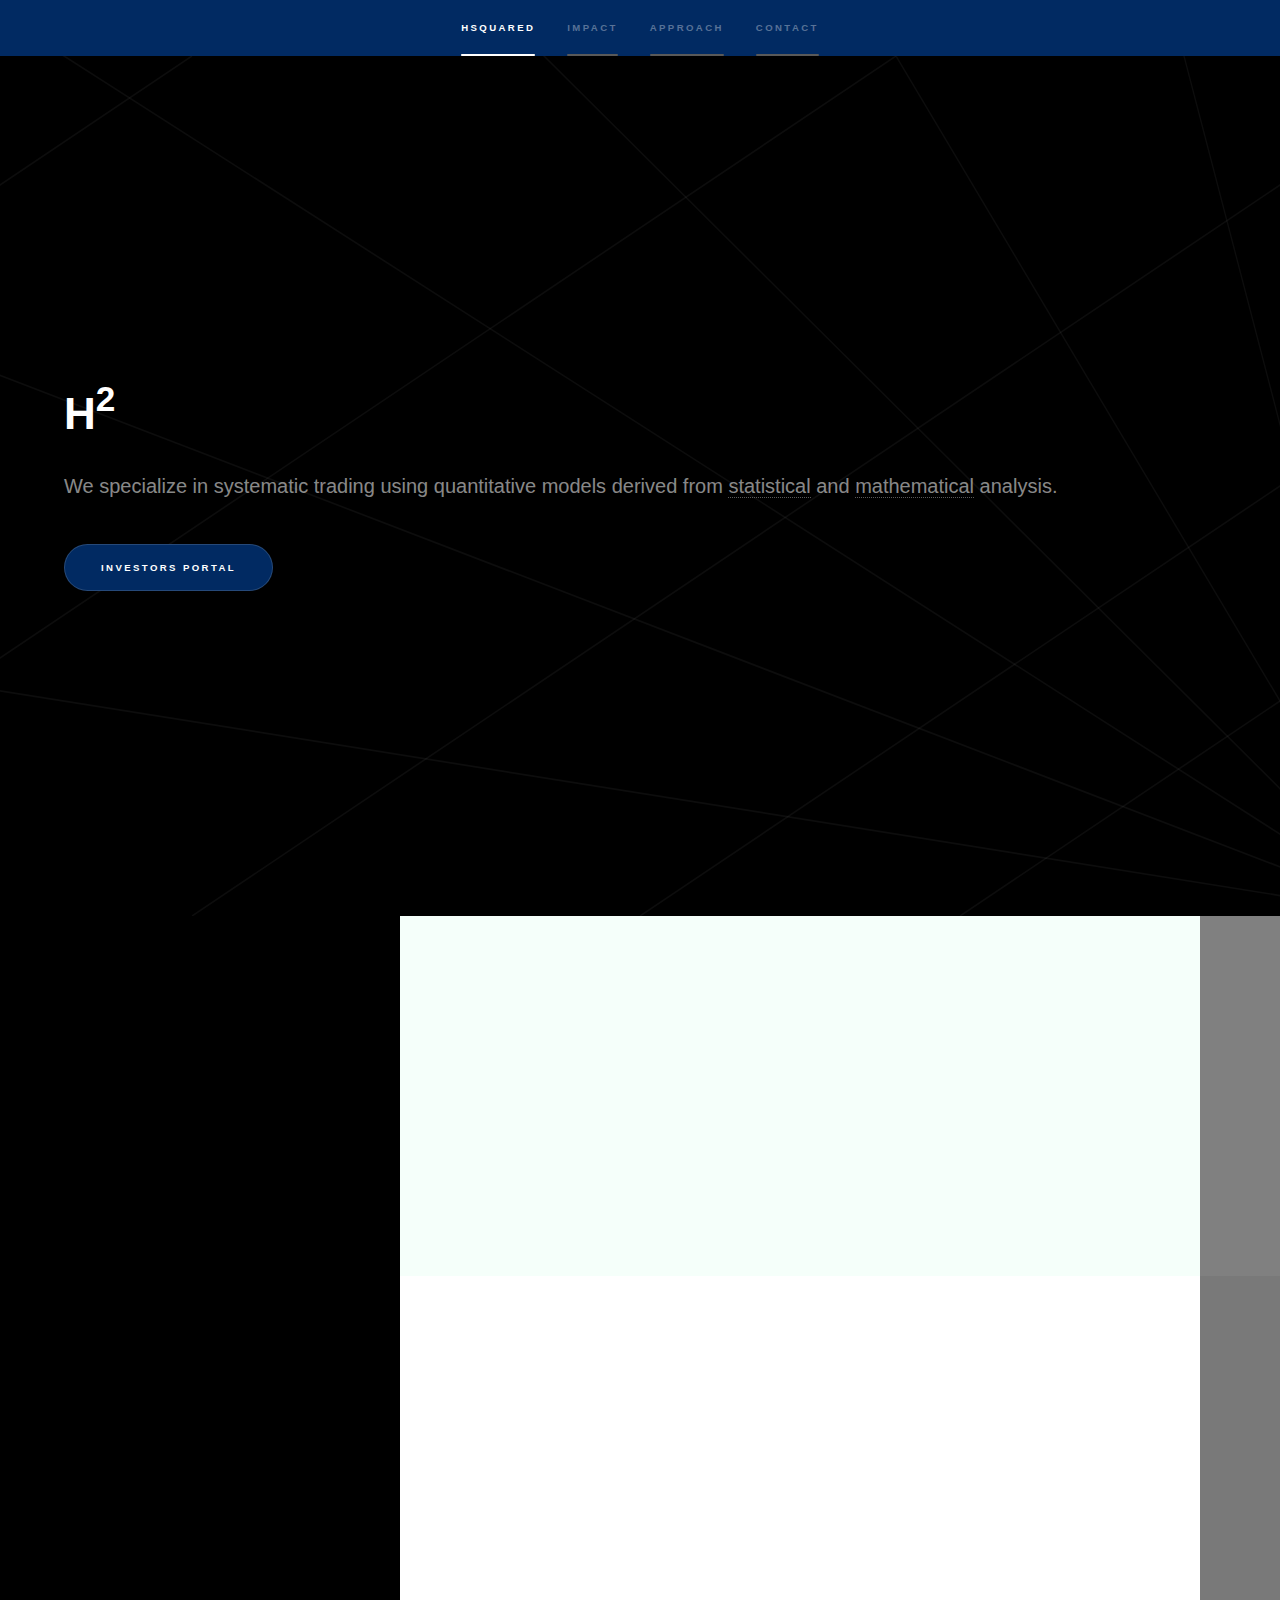
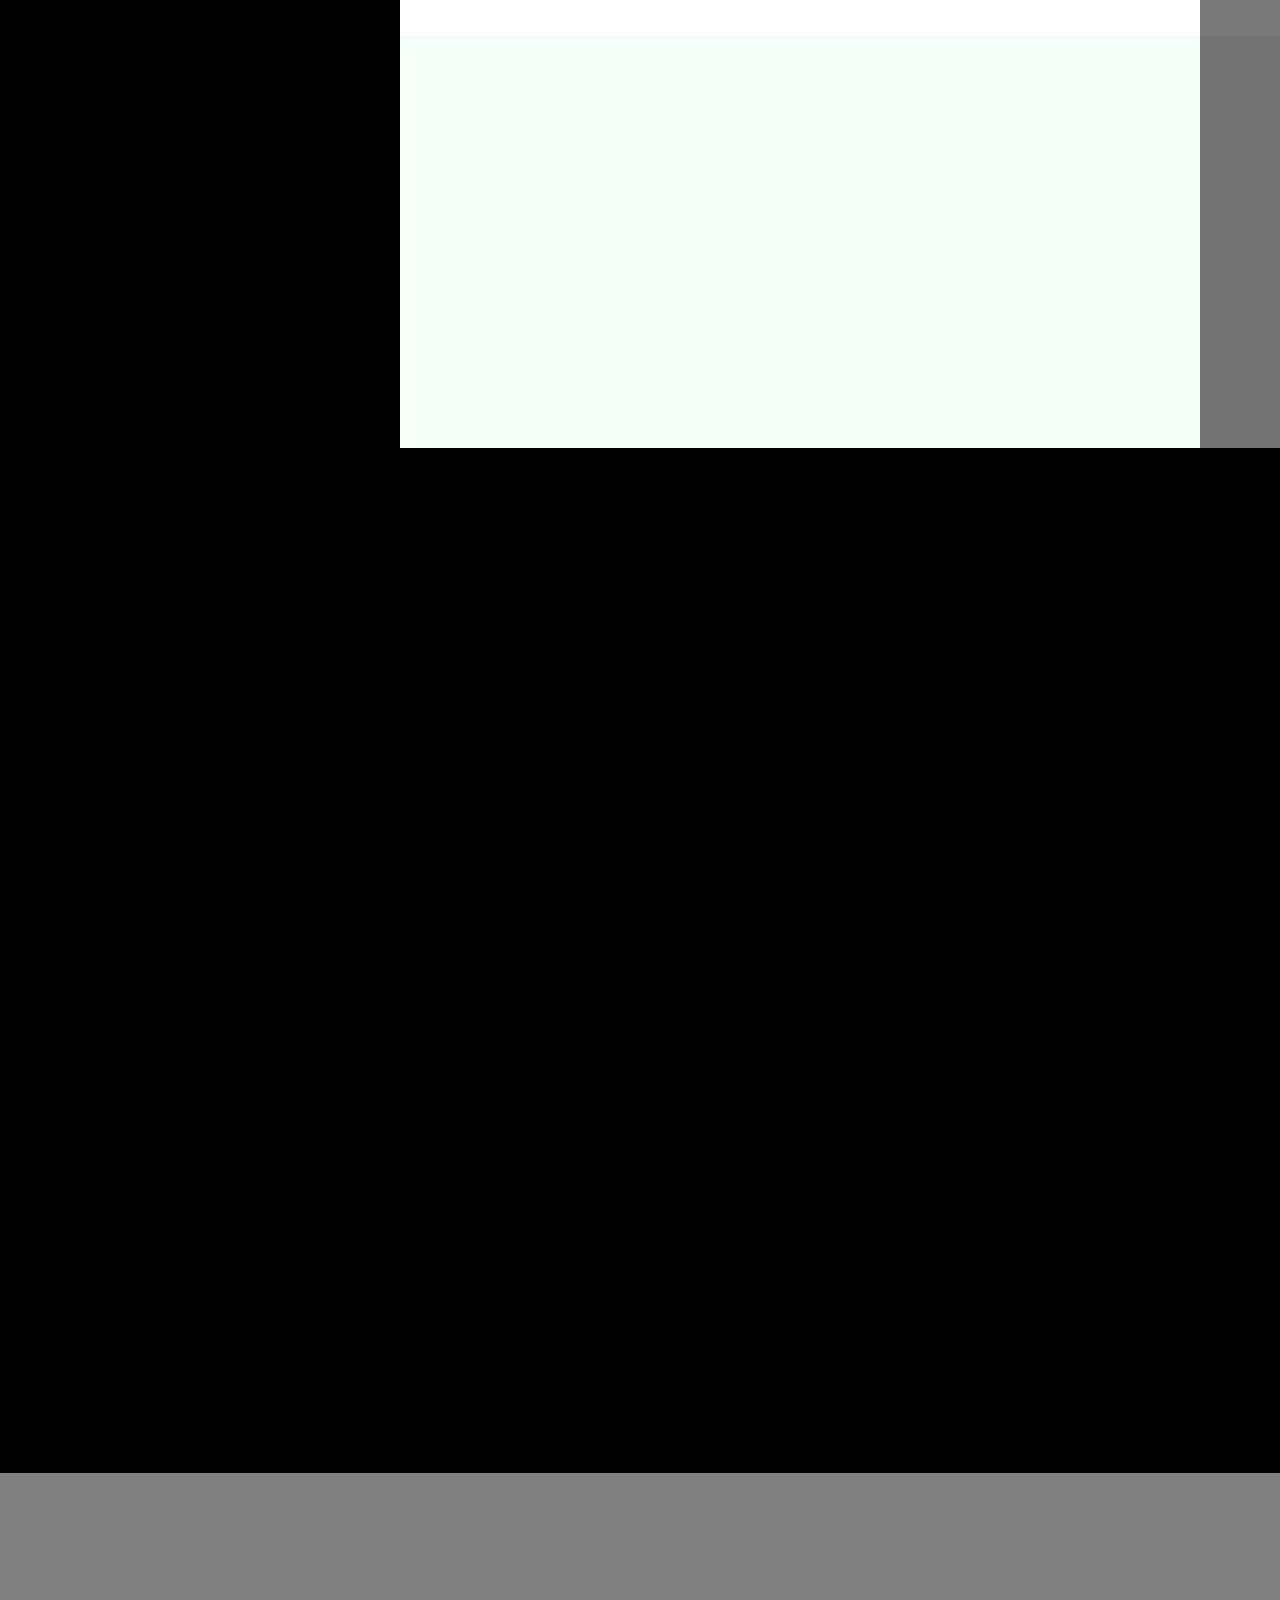
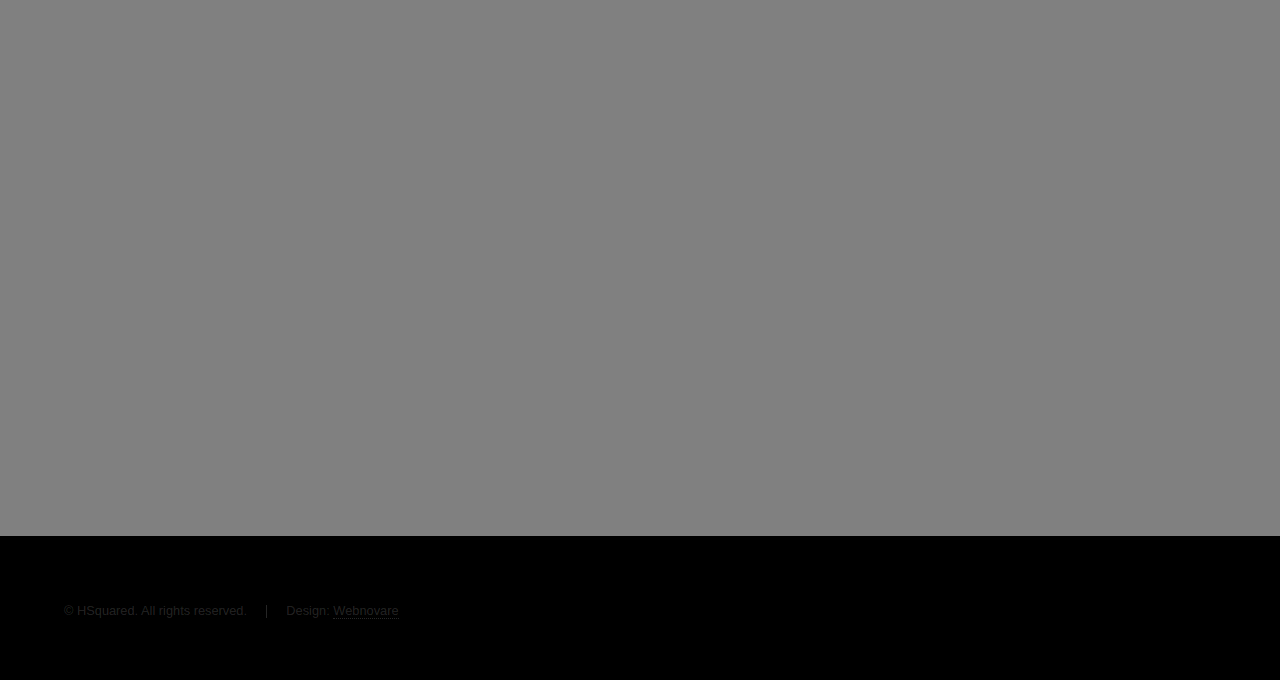
==== index.html @ 619c8d43 "updates to site" ====
<!DOCTYPE HTML>
<!--
	Hyperspace by HTML5 UP
	html5up.net | @ajlkn
	Free for personal and commercial use under the CCA 3.0 license (html5up.net/license)
-->
<html>
	<head>
		<title>HSquared</title>
        <link rel="shortcut icon" href="images/hsquared.ico" />
		<meta charset="utf-8" />
		<meta name="viewport" content="width=device-width, initial-scale=1, user-scalable=no" />
		<link rel="stylesheet" href="assets/css/main.css" />
		<noscript><link rel="stylesheet" href="assets/css/noscript.css" /></noscript>
	</head>
	<body class="is-preload">

		<!-- Sidebar -->
			<section id="sidebar">
				<div class="inner">
					<nav>
						<ul>
							<li><a href="#intro">HSquared</a></li>
							<li><a href="#one">Impact</a></li>
							<li><a href="#two">Approach</a></li>
							<li><a href="#three">Contact</a></li>
						</ul>
					</nav>
				</div>
			</section>

		<!-- Wrapper -->
			<div id="wrapper">

				<!-- Intro -->
					<section id="intro" class="wrapper stylex fullscreen fade-up">
						<div class="inner">
							<h1>H<sup>2</sup></h1>
							<p>We specialize in systematic trading using quantitative models derived from <a href="http://html5up.net">statistical</a> and <a href="http://html5up.net">mathematical</a> analysis.</p>
							<ul class="actions">
								<li><a href="login.html" class="button scrolly">Investors Portal</a></li>
							</ul>
						</div>
					</section>

				<!-- One -->
					<section id="one" class="wrapper style2 spotlights">
						<section>
							<a href="#" class="image"><img src="images/ai.jpg" alt="" data-position="center center" /></a>
							<div class="content" style='background: mintcream'>
								<div class="inner">
									<h2 style='color: #5e6167'>Investors</h2>
									<p style='color: gray'>Our clients are real people and include some of the world’s largest public and corporate pension plans, sovereign wealth funds, insurance companies, research institutions, educational endowments, healthcare systems and foundations.</p>
									<ul class="actions" style='color: gray'>
										<li style='color: gray'><a href="impact.html" class="button" style='border-color: gray'>Learn more</a></li>
									</ul>
								</div>
							</div>
						</section>
						<section>
							<a href="#" class="image"><img src="images/ai3.jpg" alt="" data-position="top center" /></a>
							<div class="content" style='background: white'>
								<div class="inner">
									<h2 style='color: black'>Insights</h2>
									<p style='color: black'>We love to solve hard problems, and sharing ideas is integral to how we do it. Whether an idea directly applies to our work or is simply interesting, we voraciously consume cutting-edge research—and contribute thinking of our own.</p>
									<ul class="actions">
										<li><a href="insights.html" class="button" style='background-color: black'>Learn more</a></li>
									</ul>
								</div>
							</div>
						</section>
						<section>
							<a href="#" class="image"><img src="images/ai2.jpg" alt="" style='filter: brightness(1%);' data-position="25% 25%" /></a>
							<div class="content" style='background: mintcream'>
								<div class="inner">
									<h2 style='color: #5e6167'>Relations</h2>
                                    <p style='color: gray'>Colleges. Hospitals. Insurance companies. Science organizations. Research institutions. Pension funds. Philanthropies. And more. The majority of our clients are institutions. Our team understands their needs and creates flexible, customized solutions to meet them. We’re the bridge between the work that Two Sigma does and the investors for whom we do it. Investors trust us with their assets. It’s our job to help them reach their long-term goals.</p>
									
									<p style='color: gray'>Prospective or current investors should contact the Investor Relations manager by email at adam@hsquared.xyz.</p>
									
                                    
									
								</div>
							</div>
						</section>
					</section>

				<!-- Two -->
					<section id="two" class="wrapper style3 fade-up">
						<div class="inner">
							<h2>Approach</h2>
							<p>More than 1,500 people who believe the scientific method is the best way to approach investing. Ideas backed up with information. And improved by iteration. That’s Hsquared.</p>
							<div class="features">
								<section>
									<span class="icon solid major fa-code"></span>
									<h3>42+</h3>
									<p>Petabytes of data, and growing: To test and develop investment models, it helps to have a lot of data. We have a lot of data.</p>
								</section>
								<section>
									<span class="icon solid major fa-lock"></span>
									<h3>10,000+</h3>
									<p>Data sources, both public and propietery: We look beyong the obvious. So we can find connections that lead to the next great investment idea.</p>
								</section>
								<section>
									<span class="icon solid major fa-cog"></span>
									<h3>335,000+</h3>
									<p>CPU's with 2,000+ terabytes of memory: This is what a tech-manager looks like.</p>
								</section>
								<section>
									<span class="icon solid major fa-desktop"></span>
									<h3>2/3</h3>
									<p>Research and development: Most finance companies keep technology in the back office. Not us. Research and development make us who we are. </p>
								</section>
								<section>
									<span class="icon solid major fa-link"></span>
									<h3>60%</h3>
									<p>Non-financial backgrounds: Most of us don't have traditional finance backgrounds. This helps us see what others in the industry don't see.</p>
								</section>
								<section>
									<span class="icon major fa-gem"></span>
									<h3>$17b+</h3>
									<p>Assets under management: We have a range of investors from all around the world.</p>
								</section>
							</div>
							<ul class="actions">
								<li><a href="approach.html" class="button">Learn more</a></li>
							</ul>
						</div>
					</section>

				<!-- Three -->
					<section id="three" class="wrapper style1 fade-up">
						<div class="inner" style='background-color: black'>
							<h2 style="color:#5e6167">Request a demo</h2>
							<p style='color: gray'>Hsquared quickly and accurately delivers business and financial information, news and insight around the world. Help us to connect you with the right person by telling us about yourself, and what solution do you want to learn more about?</p>
							<div class="split style1"  style='color: gray'>
								<section>
									<form method="post" action="#">
										<div class="fields" style='color: gray'>
											<div class="field half" >
												<label for="name" style='color: #5e6167'>Name</label>
												<input style='background: gray' type="text" name="name" id="name" />
											</div>
											<div class="field half">
												<label for="email" style='color: #5e6167'>Email</label>
												<input style='background: gray'type="text" name="email" id="email" />
											</div>
											<div class="field">
												<label for="message" style='color: #5e6167'>Message</label>
												<textarea style='background: gray' name="message" id="message" rows="5"></textarea>
											</div>
										</div>
										<ul class="actions">
											<li style='color: gray'><a href="" class="button submit">Send Message</a></li>
										</ul>
									</form>
								</section>
								<section>
									<ul class="contact" style='color: gray'>
										<li style='color: gray'>
											<h3 style='color: #5e6167'>Address</h3>
											<span style='color: gray'>Al Khatem Tower - ADGM Square Island<br />
												Floor 14<br />
											Abu Dhabi<br />
											UAE</span>
										</li>
										<!--<li style='color: gray'>
											<h3 style='color: #5e6167'>Email</h3>
											<a href="#" style='color: gray'>adam@hsquared.xyz</a>
										</li>
										<li>
											<h3 style='color: #5e6167'>Phone</h3>
											<span style='color: gray'>(312) 666-6969</span>
										</li>-->
										<li>
											<h3 style='color: #5e6167'>Social</h3>
											<ul class="icons" style='color: gray'>
												<li><a href="https://twitter.com/hsquaredcorp" class="icon brands fa-twitter"><span class="label">Twitter</span></a></li>
												<li><a href="https://www.facebook.com/hsquaredcorp" class="icon brands fa-facebook-f"><span class="label">Facebook</span></a></li>
												<li><a href="https://github.com/adamhanafi" class="icon brands fa-github"><span class="label">GitHub</span></a></li>
												<li><a href="https://www.instagram.com/hsquared.labs/" class="icon brands fa-instagram"><span class="label">Instagram</span></a></li>
												<li><a href="https://www.linkedin.com/company/hsquaredcorp" class="icon brands fa-linkedin-in"><span class="label">LinkedIn</span></a></li>
											</ul>
										</li>
									</ul>
								</section>
							</div>
						</div>
					</section>

			</div>

		<!-- Footer -->
			<footer id="footer" class="wrapper style1-alt">
				<div class="inner">
					<ul class="menu">
						<li>&copy; HSquared. All rights reserved.</li><li>Design: <a href="http://webnovare.com">Webnovare</a></li>
					</ul>
				</div>
			</footer>

		<!-- Scripts -->
			<script src="assets/js/jquery.min.js"></script>
			<script src="assets/js/jquery.scrollex.min.js"></script>
			<script src="assets/js/jquery.scrolly.min.js"></script>
			<script src="assets/js/browser.min.js"></script>
			<script src="assets/js/breakpoints.min.js"></script>
			<script src="assets/js/util.js"></script>
			<script src="assets/js/main.js"></script>

	</body>
</html>
---- assets/css/main.css ----
@import url(fontawesome-all.min.css);

/*
	Hyperspace by HTML5 UP
	html5up.net | @ajlkn
	Free for personal and commercial use under the CCA 3.0 license (html5up.net/license)
*/

html, body, div, span, applet, object,
iframe, h1, h2, h3, h4, h5, h6, p, blockquote,
pre, a, abbr, acronym, address, big, cite,
code, del, dfn, em, img, ins, kbd, q, s, samp,
small, strike, strong, sub, sup, tt, var, b,
u, i, center, dl, dt, dd, ol, ul, li, fieldset,
form, label, legend, table, caption, tbody,
tfoot, thead, tr, th, td, article, aside,
canvas, details, embed, figure, figcaption,
footer, header, hgroup, menu, nav, output, ruby,
section, summary, time, mark, audio, video {
	margin: 0;
	padding: 0;
	border: 0;
	font-size: 100%;
	font: inherit;
	vertical-align: baseline;}

article, aside, details, figcaption, figure,
footer, header, hgroup, menu, nav, section {
	display: block;}

body {
	line-height: 1;
}

ol, ul {
	list-style: none;
}

blockquote, q {
	quotes: none;
}

	blockquote:before, blockquote:after, q:before, q:after {
		content: '';
		content: none;
	}

table {
	border-collapse: collapse;
	border-spacing: 0;
}

body {
	-webkit-text-size-adjust: none;
}

mark {
	background-color: transparent;
	color: inherit;
}

input::-moz-focus-inner {
	border: 0;
	padding: 0;
}

input, select, textarea {
	-moz-appearance: none;
	-webkit-appearance: none;
	-ms-appearance: none;
	appearance: none;
}

/* Basic */

	@-ms-viewport {
		width: device-width;
	}

	body {
		-ms-overflow-style: scrollbar;
	}

	@media screen and (max-width: 480px) {

		html, body {
			min-width: 320px;
		}

	}

	html {
		box-sizing: border-box;
	}

	*, *:before, *:after {
		box-sizing: inherit;
	}

	body {
		background: gray;
	}

		body.is-preload *, body.is-preload *:before, body.is-preload *:after {
			-moz-animation: none !important;
			-webkit-animation: none !important;
			-ms-animation: none !important;
			animation: none !important;
			-moz-transition: none !important;
			-webkit-transition: none !important;
			-ms-transition: none !important;
			transition: none !important;
		}

/* Type */

	body, input, select, textarea {
		color: rgba(255, 255, 255, 0.55);
		font-family: Arial, Helvetica, sans-serif;
		font-size: 16.5pt;
		font-weight: normal;
		line-height: 1.75;
	}

		@media screen and (max-width: 1680px) {

			body, input, select, textarea {
				font-size: 13pt;
			}

		}

		@media screen and (max-width: 1280px) {

			body, input, select, textarea {
				font-size: 12pt;
			}

		}

		@media screen and (max-width: 360px) {

			body, input, select, textarea {
				font-size: 11pt;
			}

		}

	a {
		-moz-transition: color 0.2s ease, border-bottom-color 0.2s ease;
		-webkit-transition: color 0.2s ease, border-bottom-color 0.2s ease;
		-ms-transition: color 0.2s ease, border-bottom-color 0.2s ease;
		transition: color 0.2s ease, border-bottom-color 0.2s ease;
		border-bottom: dotted 1px rgba(255, 255, 255, 0.35);
		color: inherit;
		text-decoration: none;
	}

		a:hover {
			border-bottom-color: transparent;
			color: #ffffff;
		}

	strong, b {
		color: #ffffff;
		font-weight: bold;
	}

	em, i {
		font-style: italic;
	}

	p {
		margin: 0 0 2em 0;
	}

	h1, h2, h3, h4, h5, h6 {
		color: #ffffff;
		font-weight: bold;
		line-height: 1.5;
		margin: 0 0 0.5em 0;
	}

		h1 a, h2 a, h3 a, h4 a, h5 a, h6 a {
			color: inherit;
			text-decoration: none;
		}

	h1 {
		font-size: 2.75em;
	}

		h1.major {
			margin: 0 0 1.3em 0;
			position: relative;
			padding-bottom: 0.35em;
		}

			h1.major:after {
				background-image: -moz-linear-gradient(to right, #5e42a6, #b74e91);
				background-image: -webkit-linear-gradient(to right, #5e42a6, #b74e91);
				background-image: -ms-linear-gradient(to right, #5e42a6, #b74e91);
				background-image: linear-gradient(to right, #012a62, orange);
				-moz-transition: max-width 0.2s ease;
				-webkit-transition: max-width 0.2s ease;
				-ms-transition: max-width 0.2s ease;
				transition: max-width 0.2s ease;
				border-radius: 0.2em;
				bottom: 0;
				content: '';
				height: 0.05em;
				position: absolute;
				right: 0;
				width: 100%;
			}

	h2 {
		font-size: 1.75em;
	}

	h3 {
		font-size: 1.1em;
	}

	h4 {
		font-size: 1em;
	}

	h5 {
		font-size: 0.8em;
	}

	h6 {
		font-size: 0.6em;
	}

	@media screen and (max-width: 736px) {

		h1 {
			font-size: 2em;
		}

		h2 {
			font-size: 1.25em;
		}

		h3 {
			font-size: 1em;
		}

		h4 {
			font-size: 0.8em;
		}

		h5 {
			font-size: 0.6em;
		}

		h6 {
			font-size: 0.6em;
		}

	}

	sub {
		font-size: 0.8em;
		position: relative;
		top: 0.5em;
	}

	sup {
		font-size: 0.8em;
		position: relative;
		top: -0.5em;
	}

	blockquote {
		border-left: solid 4px rgba(255, 255, 255, 0.15);
		font-style: italic;
		margin: 0 0 2em 0;
		padding: 0.5em 0 0.5em 2em;
	}

	code {
		background: rgba(255, 255, 255, 0.05);
		border-radius: 0.25em;
		border: solid 1px rgba(255, 255, 255, 0.15);
		font-family: "Courier New", monospace;
		font-size: 0.9em;
		margin: 0 0.25em;
		padding: 0.25em 0.65em;
	}

	pre {
		-webkit-overflow-scrolling: touch;
		font-family: "Courier New", monospace;
		font-size: 0.9em;
		margin: 0 0 2em 0;
	}

		pre code {
			display: block;
			line-height: 1.75em;
			padding: 1em 1.5em;
			overflow-x: auto;
		}

	hr {
		border: 0;
		border-bottom: solid 1px rgba(255, 255, 255, 0.15);
		margin: 2em 0;
	}

		hr.major {
			margin: 3em 0;
		}

	.align-left {
		text-align: left;
	}

	.align-center {
		text-align: center;
	}

	.align-right {
		text-align: right;
	}

/* Row */

	.row {
		display: flex;
		flex-wrap: wrap;
		box-sizing: border-box;
		align-items: stretch;
	}

		.row > * {
			box-sizing: border-box;
		}

		.row.gtr-uniform > * > :last-child {
			margin-bottom: 0;
		}

		.row.aln-left {
			justify-content: flex-start;
		}

		.row.aln-center {
			justify-content: center;
		}

		.row.aln-right {
			justify-content: flex-end;
		}

		.row.aln-top {
			align-items: flex-start;
		}

		.row.aln-middle {
			align-items: center;
		}

		.row.aln-bottom {
			align-items: flex-end;
		}

		.row > .imp {
			order: -1;
		}

		.row > .col-1 {
			width: 8.33333%;
		}

		.row > .off-1 {
			margin-left: 8.33333%;
		}

		.row > .col-2 {
			width: 16.66667%;
		}

		.row > .off-2 {
			margin-left: 16.66667%;
		}

		.row > .col-3 {
			width: 25%;
		}

		.row > .off-3 {
			margin-left: 25%;
		}

		.row > .col-4 {
			width: 33.33333%;
		}

		.row > .off-4 {
			margin-left: 33.33333%;
		}

		.row > .col-5 {
			width: 41.66667%;
		}

		.row > .off-5 {
			margin-left: 41.66667%;
		}

		.row > .col-6 {
			width: 50%;
		}

		.row > .off-6 {
			margin-left: 50%;
		}

		.row > .col-7 {
			width: 58.33333%;
		}

		.row > .off-7 {
			margin-left: 58.33333%;
		}

		.row > .col-8 {
			width: 66.66667%;
		}

		.row > .off-8 {
			margin-left: 66.66667%;
		}

		.row > .col-9 {
			width: 75%;
		}

		.row > .off-9 {
			margin-left: 75%;
		}

		.row > .col-10 {
			width: 83.33333%;
		}

		.row > .off-10 {
			margin-left: 83.33333%;
		}

		.row > .col-11 {
			width: 91.66667%;
		}

		.row > .off-11 {
			margin-left: 91.66667%;
		}

		.row > .col-12 {
			width: 100%;
		}

		.row > .off-12 {
			margin-left: 100%;
		}

		.row.gtr-0 {
			margin-top: 0;
			margin-left: 0em;
		}

			.row.gtr-0 > * {
				padding: 0 0 0 0em;
			}

			.row.gtr-0.gtr-uniform {
				margin-top: 0em;
			}

				.row.gtr-0.gtr-uniform > * {
					padding-top: 0em;
				}

		.row.gtr-25 {
			margin-top: 0;
			margin-left: -0.375em;
		}

			.row.gtr-25 > * {
				padding: 0 0 0 0.375em;
			}

			.row.gtr-25.gtr-uniform {
				margin-top: -0.375em;
			}

				.row.gtr-25.gtr-uniform > * {
					padding-top: 0.375em;
				}

		.row.gtr-50 {
			margin-top: 0;
			margin-left: -0.75em;
		}

			.row.gtr-50 > * {
				padding: 0 0 0 0.75em;
			}

			.row.gtr-50.gtr-uniform {
				margin-top: -0.75em;
			}

				.row.gtr-50.gtr-uniform > * {
					padding-top: 0.75em;
				}

		.row {
			margin-top: 0;
			margin-left: -1.5em;
		}

			.row > * {
				padding: 0 0 0 1.5em;
			}

			.row.gtr-uniform {
				margin-top: -1.5em;
			}

				.row.gtr-uniform > * {
					padding-top: 1.5em;
				}

		.row.gtr-150 {
			margin-top: 0;
			margin-left: -2.25em;
		}

			.row.gtr-150 > * {
				padding: 0 0 0 2.25em;
			}

			.row.gtr-150.gtr-uniform {
				margin-top: -2.25em;
			}

				.row.gtr-150.gtr-uniform > * {
					padding-top: 2.25em;
				}

		.row.gtr-200 {
			margin-top: 0;
			margin-left: -3em;
		}

			.row.gtr-200 > * {
				padding: 0 0 0 3em;
			}

			.row.gtr-200.gtr-uniform {
				margin-top: -3em;
			}

				.row.gtr-200.gtr-uniform > * {
					padding-top: 3em;
				}

		@media screen and (max-width: 1680px) {

			.row {
				display: flex;
				flex-wrap: wrap;
				box-sizing: border-box;
				align-items: stretch;
			}

				.row > * {
					box-sizing: border-box;
				}

				.row.gtr-uniform > * > :last-child {
					margin-bottom: 0;
				}

				.row.aln-left {
					justify-content: flex-start;
				}

				.row.aln-center {
					justify-content: center;
				}

				.row.aln-right {
					justify-content: flex-end;
				}

				.row.aln-top {
					align-items: flex-start;
				}

				.row.aln-middle {
					align-items: center;
				}

				.row.aln-bottom {
					align-items: flex-end;
				}

				.row > .imp-xlarge {
					order: -1;
				}

				.row > .col-1-xlarge {
					width: 8.33333%;
				}

				.row > .off-1-xlarge {
					margin-left: 8.33333%;
				}

				.row > .col-2-xlarge {
					width: 16.66667%;
				}

				.row > .off-2-xlarge {
					margin-left: 16.66667%;
				}

				.row > .col-3-xlarge {
					width: 25%;
				}

				.row > .off-3-xlarge {
					margin-left: 25%;
				}

				.row > .col-4-xlarge {
					width: 33.33333%;
				}

				.row > .off-4-xlarge {
					margin-left: 33.33333%;
				}

				.row > .col-5-xlarge {
					width: 41.66667%;
				}

				.row > .off-5-xlarge {
					margin-left: 41.66667%;
				}

				.row > .col-6-xlarge {
					width: 50%;
				}

				.row > .off-6-xlarge {
					margin-left: 50%;
				}

				.row > .col-7-xlarge {
					width: 58.33333%;
				}

				.row > .off-7-xlarge {
					margin-left: 58.33333%;
				}

				.row > .col-8-xlarge {
					width: 66.66667%;
				}

				.row > .off-8-xlarge {
					margin-left: 66.66667%;
				}

				.row > .col-9-xlarge {
					width: 75%;
				}

				.row > .off-9-xlarge {
					margin-left: 75%;
				}

				.row > .col-10-xlarge {
					width: 83.33333%;
				}

				.row > .off-10-xlarge {
					margin-left: 83.33333%;
				}

				.row > .col-11-xlarge {
					width: 91.66667%;
				}

				.row > .off-11-xlarge {
					margin-left: 91.66667%;
				}

				.row > .col-12-xlarge {
					width: 100%;
				}

				.row > .off-12-xlarge {
					margin-left: 100%;
				}

				.row.gtr-0 {
					margin-top: 0;
					margin-left: 0em;
				}

					.row.gtr-0 > * {
						padding: 0 0 0 0em;
					}

					.row.gtr-0.gtr-uniform {
						margin-top: 0em;
					}

						.row.gtr-0.gtr-uniform > * {
							padding-top: 0em;
						}

				.row.gtr-25 {
					margin-top: 0;
					margin-left: -0.375em;
				}

					.row.gtr-25 > * {
						padding: 0 0 0 0.375em;
					}

					.row.gtr-25.gtr-uniform {
						margin-top: -0.375em;
					}

						.row.gtr-25.gtr-uniform > * {
							padding-top: 0.375em;
						}

				.row.gtr-50 {
					margin-top: 0;
					margin-left: -0.75em;
				}

					.row.gtr-50 > * {
						padding: 0 0 0 0.75em;
					}

					.row.gtr-50.gtr-uniform {
						margin-top: -0.75em;
					}

						.row.gtr-50.gtr-uniform > * {
							padding-top: 0.75em;
						}

				.row {
					margin-top: 0;
					margin-left: -1.5em;
				}

					.row > * {
						padding: 0 0 0 1.5em;
					}

					.row.gtr-uniform {
						margin-top: -1.5em;
					}

						.row.gtr-uniform > * {
							padding-top: 1.5em;
						}

				.row.gtr-150 {
					margin-top: 0;
					margin-left: -2.25em;
				}

					.row.gtr-150 > * {
						padding: 0 0 0 2.25em;
					}

					.row.gtr-150.gtr-uniform {
						margin-top: -2.25em;
					}

						.row.gtr-150.gtr-uniform > * {
							padding-top: 2.25em;
						}

				.row.gtr-200 {
					margin-top: 0;
					margin-left: -3em;
				}

					.row.gtr-200 > * {
						padding: 0 0 0 3em;
					}

					.row.gtr-200.gtr-uniform {
						margin-top: -3em;
					}

						.row.gtr-200.gtr-uniform > * {
							padding-top: 3em;
						}

		}

		@media screen and (max-width: 1280px) {

			.row {
				display: flex;
				flex-wrap: wrap;
				box-sizing: border-box;
				align-items: stretch;
			}

				.row > * {
					box-sizing: border-box;
				}

				.row.gtr-uniform > * > :last-child {
					margin-bottom: 0;
				}

				.row.aln-left {
					justify-content: flex-start;
				}

				.row.aln-center {
					justify-content: center;
				}

				.row.aln-right {
					justify-content: flex-end;
				}

				.row.aln-top {
					align-items: flex-start;
				}

				.row.aln-middle {
					align-items: center;
				}

				.row.aln-bottom {
					align-items: flex-end;
				}

				.row > .imp-large {
					order: -1;
				}

				.row > .col-1-large {
					width: 8.33333%;
				}

				.row > .off-1-large {
					margin-left: 8.33333%;
				}

				.row > .col-2-large {
					width: 16.66667%;
				}

				.row > .off-2-large {
					margin-left: 16.66667%;
				}

				.row > .col-3-large {
					width: 25%;
				}

				.row > .off-3-large {
					margin-left: 25%;
				}

				.row > .col-4-large {
					width: 33.33333%;
				}

				.row > .off-4-large {
					margin-left: 33.33333%;
				}

				.row > .col-5-large {
					width: 41.66667%;
				}

				.row > .off-5-large {
					margin-left: 41.66667%;
				}

				.row > .col-6-large {
					width: 50%;
				}

				.row > .off-6-large {
					margin-left: 50%;
				}

				.row > .col-7-large {
					width: 58.33333%;
				}

				.row > .off-7-large {
					margin-left: 58.33333%;
				}

				.row > .col-8-large {
					width: 66.66667%;
				}

				.row > .off-8-large {
					margin-left: 66.66667%;
				}

				.row > .col-9-large {
					width: 75%;
				}

				.row > .off-9-large {
					margin-left: 75%;
				}

				.row > .col-10-large {
					width: 83.33333%;
				}

				.row > .off-10-large {
					margin-left: 83.33333%;
				}

				.row > .col-11-large {
					width: 91.66667%;
				}

				.row > .off-11-large {
					margin-left: 91.66667%;
				}

				.row > .col-12-large {
					width: 100%;
				}

				.row > .off-12-large {
					margin-left: 100%;
				}

				.row.gtr-0 {
					margin-top: 0;
					margin-left: 0em;
				}

					.row.gtr-0 > * {
						padding: 0 0 0 0em;
					}

					.row.gtr-0.gtr-uniform {
						margin-top: 0em;
					}

						.row.gtr-0.gtr-uniform > * {
							padding-top: 0em;
						}

				.row.gtr-25 {
					margin-top: 0;
					margin-left: -0.375em;
				}

					.row.gtr-25 > * {
						padding: 0 0 0 0.375em;
					}

					.row.gtr-25.gtr-uniform {
						margin-top: -0.375em;
					}

						.row.gtr-25.gtr-uniform > * {
							padding-top: 0.375em;
						}

				.row.gtr-50 {
					margin-top: 0;
					margin-left: -0.75em;
				}

					.row.gtr-50 > * {
						padding: 0 0 0 0.75em;
					}

					.row.gtr-50.gtr-uniform {
						margin-top: -0.75em;
					}

						.row.gtr-50.gtr-uniform > * {
							padding-top: 0.75em;
						}

				.row {
					margin-top: 0;
					margin-left: -1.5em;
				}

					.row > * {
						padding: 0 0 0 1.5em;
					}

					.row.gtr-uniform {
						margin-top: -1.5em;
					}

						.row.gtr-uniform > * {
							padding-top: 1.5em;
						}

				.row.gtr-150 {
					margin-top: 0;
					margin-left: -2.25em;
				}

					.row.gtr-150 > * {
						padding: 0 0 0 2.25em;
					}

					.row.gtr-150.gtr-uniform {
						margin-top: -2.25em;
					}

						.row.gtr-150.gtr-uniform > * {
							padding-top: 2.25em;
						}

				.row.gtr-200 {
					margin-top: 0;
					margin-left: -3em;
				}

					.row.gtr-200 > * {
						padding: 0 0 0 3em;
					}

					.row.gtr-200.gtr-uniform {
						margin-top: -3em;
					}

						.row.gtr-200.gtr-uniform > * {
							padding-top: 3em;
						}

		}

		@media screen and (max-width: 980px) {

			.row {
				display: flex;
				flex-wrap: wrap;
				box-sizing: border-box;
				align-items: stretch;
			}

				.row > * {
					box-sizing: border-box;
				}

				.row.gtr-uniform > * > :last-child {
					margin-bottom: 0;
				}

				.row.aln-left {
					justify-content: flex-start;
				}

				.row.aln-center {
					justify-content: center;
				}

				.row.aln-right {
					justify-content: flex-end;
				}

				.row.aln-top {
					align-items: flex-start;
				}

				.row.aln-middle {
					align-items: center;
				}

				.row.aln-bottom {
					align-items: flex-end;
				}

				.row > .imp-medium {
					order: -1;
				}

				.row > .col-1-medium {
					width: 8.33333%;
				}

				.row > .off-1-medium {
					margin-left: 8.33333%;
				}

				.row > .col-2-medium {
					width: 16.66667%;
				}

				.row > .off-2-medium {
					margin-left: 16.66667%;
				}

				.row > .col-3-medium {
					width: 25%;
				}

				.row > .off-3-medium {
					margin-left: 25%;
				}

				.row > .col-4-medium {
					width: 33.33333%;
				}

				.row > .off-4-medium {
					margin-left: 33.33333%;
				}

				.row > .col-5-medium {
					width: 41.66667%;
				}

				.row > .off-5-medium {
					margin-left: 41.66667%;
				}

				.row > .col-6-medium {
					width: 50%;
				}

				.row > .off-6-medium {
					margin-left: 50%;
				}

				.row > .col-7-medium {
					width: 58.33333%;
				}

				.row > .off-7-medium {
					margin-left: 58.33333%;
				}

				.row > .col-8-medium {
					width: 66.66667%;
				}

				.row > .off-8-medium {
					margin-left: 66.66667%;
				}

				.row > .col-9-medium {
					width: 75%;
				}

				.row > .off-9-medium {
					margin-left: 75%;
				}

				.row > .col-10-medium {
					width: 83.33333%;
				}

				.row > .off-10-medium {
					margin-left: 83.33333%;
				}

				.row > .col-11-medium {
					width: 91.66667%;
				}

				.row > .off-11-medium {
					margin-left: 91.66667%;
				}

				.row > .col-12-medium {
					width: 100%;
				}

				.row > .off-12-medium {
					margin-left: 100%;
				}

				.row.gtr-0 {
					margin-top: 0;
					margin-left: 0em;
				}

					.row.gtr-0 > * {
						padding: 0 0 0 0em;
					}

					.row.gtr-0.gtr-uniform {
						margin-top: 0em;
					}

						.row.gtr-0.gtr-uniform > * {
							padding-top: 0em;
						}

				.row.gtr-25 {
					margin-top: 0;
					margin-left: -0.375em;
				}

					.row.gtr-25 > * {
						padding: 0 0 0 0.375em;
					}

					.row.gtr-25.gtr-uniform {
						margin-top: -0.375em;
					}

						.row.gtr-25.gtr-uniform > * {
							padding-top: 0.375em;
						}

				.row.gtr-50 {
					margin-top: 0;
					margin-left: -0.75em;
				}

					.row.gtr-50 > * {
						padding: 0 0 0 0.75em;
					}

					.row.gtr-50.gtr-uniform {
						margin-top: -0.75em;
					}

						.row.gtr-50.gtr-uniform > * {
							padding-top: 0.75em;
						}

				.row {
					margin-top: 0;
					margin-left: -1.5em;
				}

					.row > * {
						padding: 0 0 0 1.5em;
					}

					.row.gtr-uniform {
						margin-top: -1.5em;
					}

						.row.gtr-uniform > * {
							padding-top: 1.5em;
						}

				.row.gtr-150 {
					margin-top: 0;
					margin-left: -2.25em;
				}

					.row.gtr-150 > * {
						padding: 0 0 0 2.25em;
					}

					.row.gtr-150.gtr-uniform {
						margin-top: -2.25em;
					}

						.row.gtr-150.gtr-uniform > * {
							padding-top: 2.25em;
						}

				.row.gtr-200 {
					margin-top: 0;
					margin-left: -3em;
				}

					.row.gtr-200 > * {
						padding: 0 0 0 3em;
					}

					.row.gtr-200.gtr-uniform {
						margin-top: -3em;
					}

						.row.gtr-200.gtr-uniform > * {
							padding-top: 3em;
						}

		}

		@media screen and (max-width: 736px) {

			.row {
				display: flex;
				flex-wrap: wrap;
				box-sizing: border-box;
				align-items: stretch;
			}

				.row > * {
					box-sizing: border-box;
				}

				.row.gtr-uniform > * > :last-child {
					margin-bottom: 0;
				}

				.row.aln-left {
					justify-content: flex-start;
				}

				.row.aln-center {
					justify-content: center;
				}

				.row.aln-right {
					justify-content: flex-end;
				}

				.row.aln-top {
					align-items: flex-start;
				}

				.row.aln-middle {
					align-items: center;
				}

				.row.aln-bottom {
					align-items: flex-end;
				}

				.row > .imp-small {
					order: -1;
				}

				.row > .col-1-small {
					width: 8.33333%;
				}

				.row > .off-1-small {
					margin-left: 8.33333%;
				}

				.row > .col-2-small {
					width: 16.66667%;
				}

				.row > .off-2-small {
					margin-left: 16.66667%;
				}

				.row > .col-3-small {
					width: 25%;
				}

				.row > .off-3-small {
					margin-left: 25%;
				}

				.row > .col-4-small {
					width: 33.33333%;
				}

				.row > .off-4-small {
					margin-left: 33.33333%;
				}

				.row > .col-5-small {
					width: 41.66667%;
				}

				.row > .off-5-small {
					margin-left: 41.66667%;
				}

				.row > .col-6-small {
					width: 50%;
				}

				.row > .off-6-small {
					margin-left: 50%;
				}

				.row > .col-7-small {
					width: 58.33333%;
				}

				.row > .off-7-small {
					margin-left: 58.33333%;
				}

				.row > .col-8-small {
					width: 66.66667%;
				}

				.row > .off-8-small {
					margin-left: 66.66667%;
				}

				.row > .col-9-small {
					width: 75%;
				}

				.row > .off-9-small {
					margin-left: 75%;
				}

				.row > .col-10-small {
					width: 83.33333%;
				}

				.row > .off-10-small {
					margin-left: 83.33333%;
				}

				.row > .col-11-small {
					width: 91.66667%;
				}

				.row > .off-11-small {
					margin-left: 91.66667%;
				}

				.row > .col-12-small {
					width: 100%;
				}

				.row > .off-12-small {
					margin-left: 100%;
				}

				.row.gtr-0 {
					margin-top: 0;
					margin-left: 0em;
				}

					.row.gtr-0 > * {
						padding: 0 0 0 0em;
					}

					.row.gtr-0.gtr-uniform {
						margin-top: 0em;
					}

						.row.gtr-0.gtr-uniform > * {
							padding-top: 0em;
						}

				.row.gtr-25 {
					margin-top: 0;
					margin-left: -0.375em;
				}

					.row.gtr-25 > * {
						padding: 0 0 0 0.375em;
					}

					.row.gtr-25.gtr-uniform {
						margin-top: -0.375em;
					}

						.row.gtr-25.gtr-uniform > * {
							padding-top: 0.375em;
						}

				.row.gtr-50 {
					margin-top: 0;
					margin-left: -0.75em;
				}

					.row.gtr-50 > * {
						padding: 0 0 0 0.75em;
					}

					.row.gtr-50.gtr-uniform {
						margin-top: -0.75em;
					}

						.row.gtr-50.gtr-uniform > * {
							padding-top: 0.75em;
						}

				.row {
					margin-top: 0;
					margin-left: -1.5em;
				}

					.row > * {
						padding: 0 0 0 1.5em;
					}

					.row.gtr-uniform {
						margin-top: -1.5em;
					}

						.row.gtr-uniform > * {
							padding-top: 1.5em;
						}

				.row.gtr-150 {
					margin-top: 0;
					margin-left: -2.25em;
				}

					.row.gtr-150 > * {
						padding: 0 0 0 2.25em;
					}

					.row.gtr-150.gtr-uniform {
						margin-top: -2.25em;
					}

						.row.gtr-150.gtr-uniform > * {
							padding-top: 2.25em;
						}

				.row.gtr-200 {
					margin-top: 0;
					margin-left: -3em;
				}

					.row.gtr-200 > * {
						padding: 0 0 0 3em;
					}

					.row.gtr-200.gtr-uniform {
						margin-top: -3em;
					}

						.row.gtr-200.gtr-uniform > * {
							padding-top: 3em;
						}

		}

		@media screen and (max-width: 480px) {

			.row {
				display: flex;
				flex-wrap: wrap;
				box-sizing: border-box;
				align-items: stretch;
			}

				.row > * {
					box-sizing: border-box;
				}

				.row.gtr-uniform > * > :last-child {
					margin-bottom: 0;
				}

				.row.aln-left {
					justify-content: flex-start;
				}

				.row.aln-center {
					justify-content: center;
				}

				.row.aln-right {
					justify-content: flex-end;
				}

				.row.aln-top {
					align-items: flex-start;
				}

				.row.aln-middle {
					align-items: center;
				}

				.row.aln-bottom {
					align-items: flex-end;
				}

				.row > .imp-xsmall {
					order: -1;
				}

				.row > .col-1-xsmall {
					width: 8.33333%;
				}

				.row > .off-1-xsmall {
					margin-left: 8.33333%;
				}

				.row > .col-2-xsmall {
					width: 16.66667%;
				}

				.row > .off-2-xsmall {
					margin-left: 16.66667%;
				}

				.row > .col-3-xsmall {
					width: 25%;
				}

				.row > .off-3-xsmall {
					margin-left: 25%;
				}

				.row > .col-4-xsmall {
					width: 33.33333%;
				}

				.row > .off-4-xsmall {
					margin-left: 33.33333%;
				}

				.row > .col-5-xsmall {
					width: 41.66667%;
				}

				.row > .off-5-xsmall {
					margin-left: 41.66667%;
				}

				.row > .col-6-xsmall {
					width: 50%;
				}

				.row > .off-6-xsmall {
					margin-left: 50%;
				}

				.row > .col-7-xsmall {
					width: 58.33333%;
				}

				.row > .off-7-xsmall {
					margin-left: 58.33333%;
				}

				.row > .col-8-xsmall {
					width: 66.66667%;
				}

				.row > .off-8-xsmall {
					margin-left: 66.66667%;
				}

				.row > .col-9-xsmall {
					width: 75%;
				}

				.row > .off-9-xsmall {
					margin-left: 75%;
				}

				.row > .col-10-xsmall {
					width: 83.33333%;
				}

				.row > .off-10-xsmall {
					margin-left: 83.33333%;
				}

				.row > .col-11-xsmall {
					width: 91.66667%;
				}

				.row > .off-11-xsmall {
					margin-left: 91.66667%;
				}

				.row > .col-12-xsmall {
					width: 100%;
				}

				.row > .off-12-xsmall {
					margin-left: 100%;
				}

				.row.gtr-0 {
					margin-top: 0;
					margin-left: 0em;
				}

					.row.gtr-0 > * {
						padding: 0 0 0 0em;
					}

					.row.gtr-0.gtr-uniform {
						margin-top: 0em;
					}

						.row.gtr-0.gtr-uniform > * {
							padding-top: 0em;
						}

				.row.gtr-25 {
					margin-top: 0;
					margin-left: -0.375em;
				}

					.row.gtr-25 > * {
						padding: 0 0 0 0.375em;
					}

					.row.gtr-25.gtr-uniform {
						margin-top: -0.375em;
					}

						.row.gtr-25.gtr-uniform > * {
							padding-top: 0.375em;
						}

				.row.gtr-50 {
					margin-top: 0;
					margin-left: -0.75em;
				}

					.row.gtr-50 > * {
						padding: 0 0 0 0.75em;
					}

					.row.gtr-50.gtr-uniform {
						margin-top: -0.75em;
					}

						.row.gtr-50.gtr-uniform > * {
							padding-top: 0.75em;
						}

				.row {
					margin-top: 0;
					margin-left: -1.5em;
				}

					.row > * {
						padding: 0 0 0 1.5em;
					}

					.row.gtr-uniform {
						margin-top: -1.5em;
					}

						.row.gtr-uniform > * {
							padding-top: 1.5em;
						}

				.row.gtr-150 {
					margin-top: 0;
					margin-left: -2.25em;
				}

					.row.gtr-150 > * {
						padding: 0 0 0 2.25em;
					}

					.row.gtr-150.gtr-uniform {
						margin-top: -2.25em;
					}

						.row.gtr-150.gtr-uniform > * {
							padding-top: 2.25em;
						}

				.row.gtr-200 {
					margin-top: 0;
					margin-left: -3em;
				}

					.row.gtr-200 > * {
						padding: 0 0 0 3em;
					}

					.row.gtr-200.gtr-uniform {
						margin-top: -3em;
					}

						.row.gtr-200.gtr-uniform > * {
							padding-top: 3em;
						}

		}

/* Box */

	.box {
		border-radius: 0.25em;
		border: solid 1px rgba(255, 255, 255, 0.15);
		margin-bottom: 2em;
		padding: 1.5em;
	}

		.box > :last-child,
		.box > :last-child > :last-child,
		.box > :last-child > :last-child > :last-child {
			margin-bottom: 0;
		}

		.box.alt {
			border: 0;
			border-radius: 0;
			padding: 0;
		}

/* Button */

	input[type="submit"],
	input[type="reset"],
	input[type="button"],
	button,
	.button {
		-moz-appearance: none;
		-webkit-appearance: none;
		-ms-appearance: none;
		appearance: none;
		-moz-transition: border-color 0.2s ease;
		-webkit-transition: border-color 0.2s ease;
		-ms-transition: border-color 0.2s ease;
		transition: border-color 0.2s ease;
		background-color: #012a62;
		border: solid 1px !important;
		border-color: rgba(255, 255, 255, 0.15) !important;
		border-radius: 3em;
		color: #ffffff !important;
		cursor: pointer;
		display: inline-block;
		font-size: 0.6em;
		font-weight: bold;
		height: calc(4.75em + 2px);
		letter-spacing: 0.25em;
		line-height: 4.75em;
		outline: 0;
		padding: 0 3.75em;
		position: relative;
		text-align: center;
		text-decoration: none;
		text-transform: uppercase;
		white-space: nowrap;
	}

		input[type="submit"]:after,
		input[type="reset"]:after,
		input[type="button"]:after,
		button:after,
		.button:after {
			-moz-transform: scale(0.25);
			-webkit-transform: scale(0.25);
			-ms-transform: scale(0.25);
			transform: scale(0.25);
			pointer-events: none;
			-moz-transition: opacity 0.2s ease, -moz-transform 0.2s ease;
			-webkit-transition: opacity 0.2s ease, -webkit-transform 0.2s ease;
			-ms-transition: opacity 0.2s ease, -ms-transform 0.2s ease;
			transition: opacity 0.2s ease, transform 0.2s ease;
			background: #ffffff;
			border-radius: 3em;
			content: '';
			height: 100%;
			left: 0;
			opacity: 0;
			position: absolute;
			top: 0;
			width: 100%;
		}

		input[type="submit"].icon:before,
		input[type="reset"].icon:before,
		input[type="button"].icon:before,
		button.icon:before,
		.button.icon:before {
			margin-right: 0.75em;
		}

		input[type="submit"].fit,
		input[type="reset"].fit,
		input[type="button"].fit,
		button.fit,
		.button.fit {
			width: 100%;
		}

		input[type="submit"].small,
		input[type="reset"].small,
		input[type="button"].small,
		button.small,
		.button.small {
			font-size: 0.4em;
		}

		input[type="submit"].large,
		input[type="reset"].large,
		input[type="button"].large,
		button.large,
		.button.large {
			font-size: 0.8em;
		}

		input[type="submit"].primary,
		input[type="reset"].primary,
		input[type="button"].primary,
		button.primary,
		.button.primary {
			background-color: #ffffff;
			color: #312450 !important;
		}

			input[type="submit"].primary:after,
			input[type="reset"].primary:after,
			input[type="button"].primary:after,
			button.primary:after,
			.button.primary:after {
				display: none;
			}

		input[type="submit"].disabled, input[type="submit"]:disabled,
		input[type="reset"].disabled,
		input[type="reset"]:disabled,
		input[type="button"].disabled,
		input[type="button"]:disabled,
		button.disabled,
		button:disabled,
		.button.disabled,
		.button:disabled {
			cursor: default;
			opacity: 0.5;
			pointer-events: none;
		}

		input[type="submit"]:hover,
		input[type="reset"]:hover,
		input[type="button"]:hover,
		button:hover,
		.button:hover {
			border-color: rgba(255, 255, 255, 0.55) !important;
		}

			input[type="submit"]:hover:after,
			input[type="reset"]:hover:after,
			input[type="button"]:hover:after,
			button:hover:after,
			.button:hover:after {
				opacity: 0.05;
				-moz-transform: scale(1);
				-webkit-transform: scale(1);
				-ms-transform: scale(1);
				transform: scale(1);
			}

			input[type="submit"]:hover:active,
			input[type="reset"]:hover:active,
			input[type="button"]:hover:active,
			button:hover:active,
			.button:hover:active {
				border-color: #ffffff !important;
			}

				input[type="submit"]:hover:active:after,
				input[type="reset"]:hover:active:after,
				input[type="button"]:hover:active:after,
				button:hover:active:after,
				.button:hover:active:after {
					opacity: 0.1;
				}

/* Features */

	.features {
		display: -moz-flex;
		display: -webkit-flex;
		display: -ms-flex;
		display: flex;
		-moz-flex-wrap: wrap;
		-webkit-flex-wrap: wrap;
		-ms-flex-wrap: wrap;
		flex-wrap: wrap;
		border-radius: 0.25em;
		border: solid 1px rgba(255, 255, 255, 0.15);
		background: rgba(255, 255, 255, 0.05);
		margin: 0 0 2em 0;
	}

		.features section {
			padding: 3.5em 3em 1em 7em ;
			width: 50%;
			border-top: solid 1px rgba(255, 255, 255, 0.15);
			position: relative;
		}

			.features section:nth-child(-n + 2) {
				border-top-width: 0;
			}

			.features section:nth-child(2n) {
				border-left: solid 1px rgba(255, 255, 255, 0.15);
			}

			.features section .icon {
				-moz-transition: opacity 0.5s ease, -moz-transform 0.5s ease;
				-webkit-transition: opacity 0.5s ease, -webkit-transform 0.5s ease;
				-ms-transition: opacity 0.5s ease, -ms-transform 0.5s ease;
				transition: opacity 0.5s ease, transform 0.5s ease;
				-moz-transition-delay: 1s;
				-webkit-transition-delay: 1s;
				-ms-transition-delay: 1s;
				transition-delay: 1s;
				-moz-transform: scale(1);
				-webkit-transform: scale(1);
				-ms-transform: scale(1);
				transform: scale(1);
				position: absolute;
				left: 3em;
				top: 3em;
				opacity: 1;
			}

			.features section:nth-child(1) .icon {
				-moz-transition-delay: 0.15s;
				-webkit-transition-delay: 0.15s;
				-ms-transition-delay: 0.15s;
				transition-delay: 0.15s;
			}

			.features section:nth-child(2) .icon {
				-moz-transition-delay: 0.3s;
				-webkit-transition-delay: 0.3s;
				-ms-transition-delay: 0.3s;
				transition-delay: 0.3s;
			}

			.features section:nth-child(3) .icon {
				-moz-transition-delay: 0.45s;
				-webkit-transition-delay: 0.45s;
				-ms-transition-delay: 0.45s;
				transition-delay: 0.45s;
			}

			.features section:nth-child(4) .icon {
				-moz-transition-delay: 0.6s;
				-webkit-transition-delay: 0.6s;
				-ms-transition-delay: 0.6s;
				transition-delay: 0.6s;
			}

			.features section:nth-child(5) .icon {
				-moz-transition-delay: 0.75s;
				-webkit-transition-delay: 0.75s;
				-ms-transition-delay: 0.75s;
				transition-delay: 0.75s;
			}

			.features section:nth-child(6) .icon {
				-moz-transition-delay: 0.9s;
				-webkit-transition-delay: 0.9s;
				-ms-transition-delay: 0.9s;
				transition-delay: 0.9s;
			}

			.features section:nth-child(7) .icon {
				-moz-transition-delay: 1.05s;
				-webkit-transition-delay: 1.05s;
				-ms-transition-delay: 1.05s;
				transition-delay: 1.05s;
			}

			.features section:nth-child(8) .icon {
				-moz-transition-delay: 1.2s;
				-webkit-transition-delay: 1.2s;
				-ms-transition-delay: 1.2s;
				transition-delay: 1.2s;
			}

			.features section:nth-child(9) .icon {
				-moz-transition-delay: 1.35s;
				-webkit-transition-delay: 1.35s;
				-ms-transition-delay: 1.35s;
				transition-delay: 1.35s;
			}

			.features section:nth-child(10) .icon {
				-moz-transition-delay: 1.5s;
				-webkit-transition-delay: 1.5s;
				-ms-transition-delay: 1.5s;
				transition-delay: 1.5s;
			}

			.features section:nth-child(11) .icon {
				-moz-transition-delay: 1.65s;
				-webkit-transition-delay: 1.65s;
				-ms-transition-delay: 1.65s;
				transition-delay: 1.65s;
			}

			.features section:nth-child(12) .icon {
				-moz-transition-delay: 1.8s;
				-webkit-transition-delay: 1.8s;
				-ms-transition-delay: 1.8s;
				transition-delay: 1.8s;
			}

			.features section:nth-child(13) .icon {
				-moz-transition-delay: 1.95s;
				-webkit-transition-delay: 1.95s;
				-ms-transition-delay: 1.95s;
				transition-delay: 1.95s;
			}

			.features section:nth-child(14) .icon {
				-moz-transition-delay: 2.1s;
				-webkit-transition-delay: 2.1s;
				-ms-transition-delay: 2.1s;
				transition-delay: 2.1s;
			}

			.features section:nth-child(15) .icon {
				-moz-transition-delay: 2.25s;
				-webkit-transition-delay: 2.25s;
				-ms-transition-delay: 2.25s;
				transition-delay: 2.25s;
			}

			.features section:nth-child(16) .icon {
				-moz-transition-delay: 2.4s;
				-webkit-transition-delay: 2.4s;
				-ms-transition-delay: 2.4s;
				transition-delay: 2.4s;
			}

			.features section:nth-child(17) .icon {
				-moz-transition-delay: 2.55s;
				-webkit-transition-delay: 2.55s;
				-ms-transition-delay: 2.55s;
				transition-delay: 2.55s;
			}

			.features section:nth-child(18) .icon {
				-moz-transition-delay: 2.7s;
				-webkit-transition-delay: 2.7s;
				-ms-transition-delay: 2.7s;
				transition-delay: 2.7s;
			}

			.features section:nth-child(19) .icon {
				-moz-transition-delay: 2.85s;
				-webkit-transition-delay: 2.85s;
				-ms-transition-delay: 2.85s;
				transition-delay: 2.85s;
			}

			.features section:nth-child(20) .icon {
				-moz-transition-delay: 3s;
				-webkit-transition-delay: 3s;
				-ms-transition-delay: 3s;
				transition-delay: 3s;
			}

		.features.inactive section .icon {
			-moz-transform: scale(0.5);
			-webkit-transform: scale(0.5);
			-ms-transform: scale(0.5);
			transform: scale(0.5);
			opacity: 0;
		}

		@media screen and (max-width: 980px) {

			.features {
				display: block;
			}

				.features section {
					border-top-width: 1px !important;
					border-left-width: 0 !important;
					width: 100%;
				}

					.features section:first-child {
						border-top-width: 0 !important;
					}

		}

		@media screen and (max-width: 736px) {

			.features section {
				padding: 2.5em 1.5em 0.1em 5.5em ;
			}

				.features section .icon {
					left: 1.5em;
					top: 2em;
				}

		}

		@media screen and (max-width: 480px) {

			.features section {
				padding: 2em 1.5em 0.1em 1.5em ;
			}

				.features section .icon {
					left: 0;
					position: relative;
					top: 0;
				}

		}

/* Form */

	form {
		margin: 0 0 2em 0;
	}

		form > :last-child {
			margin-bottom: 0;
		}

		form > .fields {
			display: -moz-flex;
			display: -webkit-flex;
			display: -ms-flex;
			display: flex;
			-moz-flex-wrap: wrap;
			-webkit-flex-wrap: wrap;
			-ms-flex-wrap: wrap;
			flex-wrap: wrap;
			width: calc(100% + 3em);
			margin: -1.5em 0 2em -1.5em;
		}

			form > .fields > .field {
				-moz-flex-grow: 0;
				-webkit-flex-grow: 0;
				-ms-flex-grow: 0;
				flex-grow: 0;
				-moz-flex-shrink: 0;
				-webkit-flex-shrink: 0;
				-ms-flex-shrink: 0;
				flex-shrink: 0;
				padding: 1.5em 0 0 1.5em;
				width: calc(100% - 1.5em);
			}

				form > .fields > .field.half {
					width: calc(50% - 0.75em);
				}

				form > .fields > .field.third {
					width: calc(100%/3 - 0.5em);
				}

				form > .fields > .field.quarter {
					width: calc(25% - 0.375em);
				}

		@media screen and (max-width: 480px) {

			form > .fields {
				width: calc(100% + 3em);
				margin: -1.5em 0 2em -1.5em;
			}

				form > .fields > .field {
					padding: 1.5em 0 0 1.5em;
					width: calc(100% - 1.5em);
				}

					form > .fields > .field.half {
						width: calc(100% - 1.5em);
					}

					form > .fields > .field.third {
						width: calc(100% - 1.5em);
					}

					form > .fields > .field.quarter {
						width: calc(100% - 1.5em);
					}

		}

	label {
		color: #ffffff;
		font-weight: bold;
		line-height: 1.5;
		margin: 0 0 0.7em 0;
		display: block;
		font-size: 1.1em;
	}

	input[type="text"],
	input[type="password"],
	input[type="email"],
	input[type="tel"],
	select,
	textarea {
		-moz-appearance: none;
		-webkit-appearance: none;
		-ms-appearance: none;
		appearance: none;
		background: rgba(255, 255, 255, 0.05);
		border-radius: 0.25em;
		border: none;
		border: solid 1px rgba(255, 255, 255, 0.15);
		color: inherit;
		display: block;
		outline: 0;
		padding: 0 1em;
		text-decoration: none;
		width: 100%;
	}

		input[type="text"]:invalid,
		input[type="password"]:invalid,
		input[type="email"]:invalid,
		input[type="tel"]:invalid,
		select:invalid,
		textarea:invalid {
			box-shadow: none;
		}

		input[type="text"]:focus,
		input[type="password"]:focus,
		input[type="email"]:focus,
		input[type="tel"]:focus,
		select:focus,
		textarea:focus {
			border-color: #ffffff;
			box-shadow: 0 0 0 1px #ffffff;
		}

	select {
		background-image: url("data:image/svg+xml;charset=utf8,%3Csvg xmlns='http://www.w3.org/2000/svg' width='40' height='40' preserveAspectRatio='none' viewBox='0 0 40 40'%3E%3Cpath d='M9.4,12.3l10.4,10.4l10.4-10.4c0.2-0.2,0.5-0.4,0.9-0.4c0.3,0,0.6,0.1,0.9,0.4l3.3,3.3c0.2,0.2,0.4,0.5,0.4,0.9 c0,0.4-0.1,0.6-0.4,0.9L20.7,31.9c-0.2,0.2-0.5,0.4-0.9,0.4c-0.3,0-0.6-0.1-0.9-0.4L4.3,17.3c-0.2-0.2-0.4-0.5-0.4-0.9 c0-0.4,0.1-0.6,0.4-0.9l3.3-3.3c0.2-0.2,0.5-0.4,0.9-0.4S9.1,12.1,9.4,12.3z' fill='rgba(255, 255, 255, 0.15)' /%3E%3C/svg%3E");
		background-size: 1.25rem;
		background-repeat: no-repeat;
		background-position: calc(100% - 1rem) center;
		height: 2.75em;
		padding-right: 2.75em;
		text-overflow: ellipsis;
	}

		select option {
			color: #ffffff;
			background: #312450;
		}

		select:focus::-ms-value {
			background-color: transparent;
		}

		select::-ms-expand {
			display: none;
		}

	input[type="text"],
	input[type="password"],
	input[type="email"],
	select {
		height: 2.75em;
	}

	textarea {
		padding: 0.75em 1em;
	}

		body.is-ie textarea {
			min-height: 10em;
		}

	input[type="checkbox"],
	input[type="radio"] {
		-moz-appearance: none;
		-webkit-appearance: none;
		-ms-appearance: none;
		appearance: none;
		display: block;
		float: left;
		margin-right: -2em;
		opacity: 0;
		width: 1em;
		z-index: -1;
	}

		input[type="checkbox"] + label,
		input[type="radio"] + label {
			text-decoration: none;
			color: rgba(255, 255, 255, 0.55);
			cursor: pointer;
			display: inline-block;
			font-size: 1em;
			font-weight: normal;
			padding-left: 2.4em;
			padding-right: 0.75em;
			position: relative;
		}

			input[type="checkbox"] + label:before,
			input[type="radio"] + label:before {
				-moz-osx-font-smoothing: grayscale;
				-webkit-font-smoothing: antialiased;
				display: inline-block;
				font-style: normal;
				font-variant: normal;
				text-rendering: auto;
				line-height: 1;
				text-transform: none !important;
				font-family: 'Font Awesome 5 Free';
				font-weight: 900;
			}

			input[type="checkbox"] + label:before,
			input[type="radio"] + label:before {
				background: rgba(255, 255, 255, 0.05);
				border-radius: 0.25em;
				border: solid 1px rgba(255, 255, 255, 0.15);
				content: '';
				display: inline-block;
				font-size: 0.8em;
				height: 2.0625em;
				left: 0;
				line-height: 2.0625em;
				position: absolute;
				text-align: center;
				top: 0;
				width: 2.0625em;
			}

		input[type="checkbox"]:checked + label:before,
		input[type="radio"]:checked + label:before {
			background: #ffffff;
			border-color: #ffffff;
			color: #b74e91;
			content: '\f00c';
		}

		input[type="checkbox"]:focus + label:before,
		input[type="radio"]:focus + label:before {
			border-color: #ffffff;
			box-shadow: 0 0 0 1px #ffffff;
		}

	input[type="checkbox"] + label:before {
		border-radius: 0.25em;
	}

	input[type="radio"] + label:before {
		border-radius: 100%;
	}

	::-webkit-input-placeholder {
		color: rgba(255, 255, 255, 0.35) !important;
		opacity: 1.0;
	}

	:-moz-placeholder {
		color: rgba(255, 255, 255, 0.35) !important;
		opacity: 1.0;
	}

	::-moz-placeholder {
		color: rgba(255, 255, 255, 0.35) !important;
		opacity: 1.0;
	}

	:-ms-input-placeholder {
		color: rgba(255, 255, 255, 0.35) !important;
		opacity: 1.0;
	}

/* Icon */

	.icon {
		text-decoration: none;
		border-bottom: none;
		position: relative;
	}

		.icon:before {
			-moz-osx-font-smoothing: grayscale;
			-webkit-font-smoothing: antialiased;
			display: inline-block;
			font-style: normal;
			font-variant: normal;
			text-rendering: auto;
			line-height: 1;
			text-transform: none !important;
			font-family: 'Font Awesome 5 Free';
			font-weight: 400;
		}

		.icon > .label {
			display: none;
		}

		.icon:before {
			line-height: inherit;
		}

		.icon.solid:before {
			font-weight: 900;
		}

		.icon.brands:before {
			font-family: 'Font Awesome 5 Brands';
		}

		.icon.major {
			width: 2.5em;
			height: 2.5em;
			display: block;
			background: #ffffff;
			border-radius: 100%;
			color: #312450;
			text-align: center;
			line-height: 2.5em;
			margin: 0 0 1.3em 0;
		}

			.icon.major:before {
				font-size: 1.25em;
			}

				.wrapper.style1 .icon.major:before {
					color: #5e42a6;
				}

				.wrapper.style1-alt .icon.major:before {
					color: #493382;
				}

				.wrapper.style2 .icon.major:before {
					color: #5052b5;
				}

				.wrapper.style2-alt .icon.major:before {
					color: #3e4094;
				}

				.wrapper.style3 .icon.major:before {
					color: #012a62;
				}

				.wrapper.style3-alt .icon.major:before {
					color: #953d75;
				}

/* Image */

	.image {
		border-radius: 0.25em;
		border: 0;
		display: inline-block;
		position: relative;
		filter: brightness(50%);
	}

		.image img {
			border-radius: 0.25em;
			display: block;
		}

		.image.left, .image.right {
			max-width: 40%;
		}

			.image.left img, .image.right img {
				width: 100%;
			}

		.image.left {
			float: left;
			margin: 0 1.5em 1em 0;
			top: 0.25em;
		}

		.image.right {
			float: right;
			margin: 0 0 1em 1.5em;
			top: 0.25em;
		}

		.image.fit {
			display: block;
			margin: 0 0 2em 0;
			width: 100%;
		}

			.image.fit img {
				width: 100%;
			}

		.image.main {
			display: block;
			margin: 0 0 3em 0;
			width: 100%;
		}

			.image.main img {
				width: 100%;
			}

/* List */

	ol {
		list-style: decimal;
		margin: 0 0 2em 0;
		padding-left: 1.25em;
	}

		ol li {
			padding-left: 0.25em;
		}

	ul {
		list-style: disc;
		margin: 0 0 2em 0;
		padding-left: 1em;
	}

		ul li {
			padding-left: 0.5em;
		}

		ul.alt {
			list-style: none;
			padding-left: 0;
		}

			ul.alt li {
				border-top: solid 1px rgba(255, 255, 255, 0.15);
				padding: 0.5em 0;
			}

				ul.alt li:first-child {
					border-top: 0;
					padding-top: 0;
				}

	dl {
		margin: 0 0 2em 0;
	}

		dl dt {
			display: block;
			font-weight: bold;
			margin: 0 0 1em 0;
		}

		dl dd {
			margin-left: 2em;
		}

/* Actions */

	ul.actions {
		display: -moz-flex;
		display: -webkit-flex;
		display: -ms-flex;
		display: flex;
		cursor: default;
		list-style: none;
		margin-left: -1em;
		padding-left: 0;
	}

		ul.actions li {
			padding: 0 0 0 1em;
			vertical-align: middle;
		}

		ul.actions.special {
			-moz-justify-content: center;
			-webkit-justify-content: center;
			-ms-justify-content: center;
			justify-content: center;
			width: 100%;
			margin-left: 0;
		}

			ul.actions.special li:first-child {
				padding-left: 0;
			}

		ul.actions.stacked {
			-moz-flex-direction: column;
			-webkit-flex-direction: column;
			-ms-flex-direction: column;
			flex-direction: column;
			margin-left: 0;
		}

			ul.actions.stacked li {
				padding: 1.3em 0 0 0;
			}

				ul.actions.stacked li:first-child {
					padding-top: 0;
				}

		ul.actions.fit {
			width: calc(100% + 1em);
		}

			ul.actions.fit li {
				-moz-flex-grow: 1;
				-webkit-flex-grow: 1;
				-ms-flex-grow: 1;
				flex-grow: 1;
				-moz-flex-shrink: 1;
				-webkit-flex-shrink: 1;
				-ms-flex-shrink: 1;
				flex-shrink: 1;
				width: 100%;
			}

				ul.actions.fit li > * {
					width: 100%;
				}

			ul.actions.fit.stacked {
				width: 100%;
			}

		@media screen and (max-width: 480px) {

			ul.actions:not(.fixed) {
				-moz-flex-direction: column;
				-webkit-flex-direction: column;
				-ms-flex-direction: column;
				flex-direction: column;
				margin-left: 0;
				width: 100% !important;
			}

				ul.actions:not(.fixed) li {
					-moz-flex-grow: 1;
					-webkit-flex-grow: 1;
					-ms-flex-grow: 1;
					flex-grow: 1;
					-moz-flex-shrink: 1;
					-webkit-flex-shrink: 1;
					-ms-flex-shrink: 1;
					flex-shrink: 1;
					padding: 1em 0 0 0;
					text-align: center;
					width: 100%;
				}

					ul.actions:not(.fixed) li > * {
						width: 100%;
					}

					ul.actions:not(.fixed) li:first-child {
						padding-top: 0;
					}

					ul.actions:not(.fixed) li input[type="submit"],
					ul.actions:not(.fixed) li input[type="reset"],
					ul.actions:not(.fixed) li input[type="button"],
					ul.actions:not(.fixed) li button,
					ul.actions:not(.fixed) li .button {
						width: 100%;
					}

						ul.actions:not(.fixed) li input[type="submit"].icon:before,
						ul.actions:not(.fixed) li input[type="reset"].icon:before,
						ul.actions:not(.fixed) li input[type="button"].icon:before,
						ul.actions:not(.fixed) li button.icon:before,
						ul.actions:not(.fixed) li .button.icon:before {
							margin-left: -0.5rem;
						}

		}

/* Contact */

	ul.contact {
		list-style: none;
		padding: 0;
	}

		ul.contact > li {
			padding: 0;
			margin: 1.5em 0 0 0;
		}

			ul.contact > li:first-child {
				margin-top: 0;
			}

/* Icons */

	ul.icons {
		cursor: default;
		list-style: none;
		padding-left: 0;
	}

		ul.icons li {
			display: inline-block;
			padding: 0 0.75em 0 0;
		}

			ul.icons li:last-child {
				padding-right: 0;
			}

			ul.icons li > a, ul.icons li > span {
				border: 0;
			}

				ul.icons li > a .label, ul.icons li > span .label {
					display: none;
				}

/* Menu */

	ul.menu {
		list-style: none;
		padding: 0;
	}

		ul.menu > li {
			border-left: solid 1px rgba(255, 255, 255, 0.15);
			display: inline-block;
			line-height: 1;
			margin-left: 1.5em;
			padding: 0 0 0 1.5em;
		}

			ul.menu > li:first-child {
				border-left: 0;
				margin: 0;
				padding-left: 0;
			}

		@media screen and (max-width: 480px) {

			ul.menu > li {
				border-left: 0;
				display: block;
				line-height: inherit;
				margin: 0.5em 0 0 0;
				padding-left: 0;
			}

		}

/* Section/Article */

	section.special, article.special {
		text-align: center;
	}

	header p {
		color: rgba(255, 255, 255, 0.35);
		position: relative;
		margin: 0 0 1.5em 0;
	}

	header h2 + p {
		font-size: 1.25em;
		margin-top: -1em;
		line-height: 1.5em;
	}

	header h3 + p {
		font-size: 1.1em;
		margin-top: -0.8em;
		line-height: 1.5em;
	}

	header h4 + p,
	header h5 + p,
	header h6 + p {
		font-size: 0.9em;
		margin-top: -0.6em;
		line-height: 1.5em;
	}

/* Split */

	.split {
		display: -moz-flex;
		display: -webkit-flex;
		display: -ms-flex;
		display: flex;
	}

		.split > * {
			width: calc(50% - 2.5em);
		}

		.split > :nth-child(2n - 1) {
			padding-right: 2.5em;
			border-right: solid 1px rgba(255, 255, 255, 0.15);
		}

		.split > :nth-child(2n) {
			padding-left: 2.5em;
		}

		.split.style1 > :nth-child(2n - 1) {
			width: calc(66.66666% - 2.5em);
		}

		.split.style1 > :nth-child(2n) {
			width: calc(33.33333% - 2.5em);
		}

		@media screen and (max-width: 1680px) {

			.split > * {
				width: calc(50% - 2em);
			}

			.split > :nth-child(2n - 1) {
				padding-right: 2em;
			}

			.split > :nth-child(2n) {
				padding-left: 2em;
			}

			.split.style1 > :nth-child(2n - 1) {
				width: calc(66.66666% - 2em);
			}

			.split.style1 > :nth-child(2n) {
				width: calc(33.33333% - 2em);
			}

		}

		@media screen and (max-width: 980px) {

			.split {
				display: block;
			}

				.split > * {
					border-top: solid 1px rgba(255, 255, 255, 0.15);
					margin: 4em 0 0 0;
					padding: 4em 0 0 0;
					width: 100% !important;
				}

				.split > :nth-child(2n - 1) {
					border-right: 0;
					padding-right: 0;
				}

				.split > :nth-child(2n) {
					padding-left: 0;
				}

				.split > :first-child {
					border-top: 0;
					margin-top: 0;
					padding-top: 0;
				}

		}

		@media screen and (max-width: 736px) {

			.split > * {
				margin: 3em 0 0 0;
				padding: 3em 0 0 0;
			}

		}

/* Spotlights */

	.spotlights > section {
		display: -moz-flex;
		display: -webkit-flex;
		display: -ms-flex;
		display: flex;
		-moz-flex-direction: row;
		-webkit-flex-direction: row;
		-ms-flex-direction: row;
		flex-direction: row;
		min-height: 22.5em;
	}

		body.is-ie .spotlights > section {
			min-height: 0;
		}

		.spotlights > section > .image {
			background-position: center center;
			background-size: cover;
			border-radius: 0;
			display: block;
			position: relative;
			width: 25em;
		}

			.spotlights > section > .image img {
				border-radius: 0;
				display: block;
			}

			.spotlights > section > .image:before {
				-moz-transition: opacity 1s ease;
				-webkit-transition: opacity 1s ease;
				-ms-transition: opacity 1s ease;
				transition: opacity 1s ease;
				background: black;
				content: '';
				display: block;
				height: 100%;
				left: 0;
				opacity: 0;
				position: absolute;
				top: 0;
				width: 100%;
			}

		.spotlights > section > .content {
			padding: 4em 5em 2em 5em ;
			display: -moz-flex;
			display: -webkit-flex;
			display: -ms-flex;
			display: flex;
			-moz-flex-direction: column;
			-webkit-flex-direction: column;
			-ms-flex-direction: column;
			flex-direction: column;
			-moz-justify-content: center;
			-webkit-justify-content: center;
			-ms-justify-content: center;
			justify-content: center;
			width: 50em;
			-ms-flex: 1;
		}

			.spotlights > section > .content > .inner {
				-moz-transform: translateX(0) translateY(0);
				-webkit-transform: translateX(0) translateY(0);
				-ms-transform: translateX(0) translateY(0);
				transform: translateX(0) translateY(0);
				-moz-transition: opacity 1s ease, -moz-transform 1s ease;
				-webkit-transition: opacity 1s ease, -webkit-transform 1s ease;
				-ms-transition: opacity 1s ease, -ms-transform 1s ease;
				transition: opacity 1s ease, transform 1s ease;
				opacity: 1;
			}

		.spotlights > section:nth-child(2) {
			background-color: rgba(0, 0, 0, 0.05);
		}

		.spotlights > section:nth-child(3) {
			background-color: rgba(0, 0, 0, 0.1);
		}

		.spotlights > section.inactive > .image:before,
		body.is-preload .spotlights > section > .image:before {
			opacity: 1;
		}

		.spotlights > section.inactive > .content > .inner,
		body.is-preload .spotlights > section > .content > .inner {
			-moz-transform: translateX(-1em);
			-webkit-transform: translateX(-1em);
			-ms-transform: translateX(-1em);
			transform: translateX(-1em);
			opacity: 0;
		}

		@media screen and (max-width: 1680px) {

			.spotlights > section > .content {
				padding: 4em 4em 2em 4em ;
			}

		}

		@media screen and (max-width: 980px) {

			.spotlights > section {
				display: block;
			}

				.spotlights > section > .image {
					width: 100%;
					height: 50vh;
				}

				.spotlights > section > .content {
					width: 100%;
				}

				.spotlights > section.inactive > .content > .inner,
				body.is-preload .spotlights > section > .content > .inner {
					-moz-transform: translateY(1em);
					-webkit-transform: translateY(1em);
					-ms-transform: translateY(1em);
					transform: translateY(1em);
				}

		}

		@media screen and (max-width: 736px) {

			.spotlights > section > .image {
				height: 50vh;
				min-height: 15em;
			}

			.spotlights > section > .content {
				padding: 3em 2em 1em 2em ;
			}

		}

/* Table */

	.table-wrapper {
		-webkit-overflow-scrolling: touch;
		overflow-x: auto;
	}

	table {
		margin: 0 0 2em 0;
		width: 100%;
	}

		table tbody tr {
			border: solid 1px rgba(255, 255, 255, 0.15);
			border-left: 0;
			border-right: 0;
		}

			table tbody tr:nth-child(2n + 1) {
				background-color: rgba(255, 255, 255, 0.05);
			}

		table td {
			padding: 0.75em 0.75em;
		}

		table th {
			color: #ffffff;
			font-size: 1em;
			font-weight: bold;
			padding: 0 0.75em 0.75em 0.75em;
			text-align: left;
		}

		table thead {
			border-bottom: solid 2px rgba(255, 255, 255, 0.15);
		}

		table tfoot {
			border-top: solid 2px rgba(255, 255, 255, 0.15);
		}

		table.alt {
			border-collapse: separate;
		}

			table.alt tbody tr td {
				border: solid 1px rgba(255, 255, 255, 0.15);
				border-left-width: 0;
				border-top-width: 0;
			}

				table.alt tbody tr td:first-child {
					border-left-width: 1px;
				}

			table.alt tbody tr:first-child td {
				border-top-width: 1px;
			}

			table.alt thead {
				border-bottom: 0;
			}

			table.alt tfoot {
				border-top: 0;
			}

/* Wrapper */

	.wrapper {
		position: relative;
	}

		.wrapper > .inner {
			padding: 5em 5em 3em 5em ;
			max-width: 100%;
			width: 75em;
		}

			@media screen and (max-width: 1680px) {

				.wrapper > .inner {
					padding: 4em 4em 2em 4em ;
				}

			}

			@media screen and (max-width: 1280px) {

				.wrapper > .inner {
					width: 100%;
				}

			}

			@media screen and (max-width: 736px) {

				.wrapper > .inner {
					padding: 3em 2em 1em 2em ;
				}

			}

		.wrapper.alt {
			background-color: #261c3e;
		}

		.wrapper.style1 {
			background-color: gray;
		}

        .wrapper.stylex {
			background-color: #000000;
		}

		.wrapper.style1-alt {
			background-color: black;
		}

		.wrapper.style2 {
			background-color: gray;
		}

		.wrapper.style2-alt {
			background-color: #3e4094;
		}

		.wrapper.style3 {
			background-color: black;
		}

		.wrapper.style3-alt {
			background-color: #953d75;
		}

		.wrapper.fullscreen {
			display: -moz-flex;
			display: -webkit-flex;
			display: -ms-flex;
			display: flex;
			-moz-flex-direction: column;
			-webkit-flex-direction: column;
			-ms-flex-direction: column;
			flex-direction: column;
			-moz-justify-content: center;
			-webkit-justify-content: center;
			-ms-justify-content: center;
			justify-content: center;
			min-height: 100vh;
		}

			body.is-ie .wrapper.fullscreen {
				height: 100vh;
			}

			@media screen and (max-width: 1280px) {

				.wrapper.fullscreen {
					min-height: calc(100vh - 2.5em);
				}

					body.is-ie .wrapper.fullscreen {
						height: calc(100vh - 2.5em);
					}

			}

			@media screen and (max-width: 736px) {

				.wrapper.fullscreen {
					padding: 2em 0;
					min-height: 0;
				}

					body.is-ie .wrapper.fullscreen {
						height: auto;
					}

			}

		.wrapper.fade-up > .inner {
			-moz-transform: translateY(0);
			-webkit-transform: translateY(0);
			-ms-transform: translateY(0);
			transform: translateY(0);
			-moz-transition: opacity 1s ease, -moz-transform 1s ease;
			-webkit-transition: opacity 1s ease, -webkit-transform 1s ease;
			-ms-transition: opacity 1s ease, -ms-transform 1s ease;
			transition: opacity 1s ease, transform 1s ease;
			opacity: 1.0;
		}

		.wrapper.fade-up.inactive > .inner,
		body.is-preload .wrapper.fade-up > .inner {
			opacity: 0;
			-moz-transform: translateY(1em);
			-webkit-transform: translateY(1em);
			-ms-transform: translateY(1em);
			transform: translateY(1em);
		}

		.wrapper.fade-down > .inner {
			-moz-transform: translateY(0);
			-webkit-transform: translateY(0);
			-ms-transform: translateY(0);
			transform: translateY(0);
			-moz-transition: opacity 1s ease, -moz-transform 1s ease;
			-webkit-transition: opacity 1s ease, -webkit-transform 1s ease;
			-ms-transition: opacity 1s ease, -ms-transform 1s ease;
			transition: opacity 1s ease, transform 1s ease;
			opacity: 1.0;
		}

		.wrapper.fade-down.inactive > .inner,
		body.is-preload .wrapper.fade-down > .inner {
			opacity: 0;
			-moz-transform: translateY(-1em);
			-webkit-transform: translateY(-1em);
			-ms-transform: translateY(-1em);
			transform: translateY(-1em);
		}

		.wrapper.fade > .inner {
			-moz-transition: opacity 1s ease;
			-webkit-transition: opacity 1s ease;
			-ms-transition: opacity 1s ease;
			transition: opacity 1s ease;
			opacity: 1.0;
		}

		.wrapper.fade.inactive > .inner,
		body.is-preload .wrapper.fade > .inner {
			opacity: 0;
		}

/* Header */

	#header {
		display: -moz-flex;
		display: -webkit-flex;
		display: -ms-flex;
		display: flex;
		background-color: #5e42a6;
		cursor: default;
		padding: 1.75em 2em;
	}

		#header > .title {
			border: 0;
			color: #ffffff;
			display: block;
			font-size: 1.25em;
			font-weight: bold;
		}

		#header > nav {
			-moz-flex: 1;
			-webkit-flex: 1;
			-ms-flex: 1;
			flex: 1;
			text-align: right;
		}

			#header > nav > ul {
				margin: 0;
				padding: 0;
			}

				#header > nav > ul > li {
					display: inline-block;
					margin-left: 1.75em;
					padding: 0;
					vertical-align: middle;
				}

					#header > nav > ul > li:first-child {
						margin-left: 0;
					}

					#header > nav > ul > li a {
						border: 0;
						color: rgba(255, 255, 255, 0.35);
						display: inline-block;
						font-size: 0.6em;
						font-weight: bold;
						letter-spacing: 0.25em;
						text-transform: uppercase;
					}

						#header > nav > ul > li a:hover {
							color: rgba(255, 255, 255, 0.55);
						}

						#header > nav > ul > li a.active {
							color: #ffffff;
						}

		@media screen and (max-width: 736px) {

			#header {
				padding: 1em 2em;
			}

		}

		@media screen and (max-width: 480px) {

			#header {
				display: block;
				padding: 0 2em;
				text-align: left;
			}

				#header .title {
					font-size: 1.25em;
					padding: 1em 0;
				}

				#header > nav {
					border-top: solid 1px rgba(255, 255, 255, 0.15);
					text-align: inherit;
				}

					#header > nav > ul > li {
						margin-left: 1.5em;
					}

						#header > nav > ul > li a {
							height: 6em;
							line-height: 6em;
						}

		}

/* Wrapper (main) */

	#sidebar + #wrapper {
		margin-left: 18em;
	}

		@media screen and (max-width: 1280px) {

			#sidebar + #wrapper {
				margin-left: 0;
				padding-top: 3.5em;
			}

		}

		@media screen and (max-width: 736px) {

			#sidebar + #wrapper {
				padding-top: 0;
			}

		}

	#header + #wrapper > .wrapper > .inner {
		margin: 0 auto;
	}

/* Footer */

	#sidebar + #wrapper + #footer {
		margin-left: 18em;
	}

		@media screen and (max-width: 1280px) {

			#sidebar + #wrapper + #footer {
				margin-left: 0;
			}

		}

	#footer > .inner a {
		border-bottom-color: rgba(255, 255, 255, 0.15);
	}

		#footer > .inner a:hover {
			border-bottom-color: transparent;
		}

	#footer > .inner .menu {
		font-size: 0.8em;
		color: rgba(255, 255, 255, 0.15);
	}

	#header + #wrapper + #footer > .inner {
		margin: 0 auto;
	}

/* Sidebar */

	#sidebar {
		padding: 2.5em 2.5em 0.5em 2.5em ;
		background: #012a62;
		cursor: default;
		height: 100vh;
		left: 0;
		overflow-x: hidden;
		overflow-y: auto;
		position: fixed;
		text-align: right;
		top: 0;
		width: 18em;
		z-index: 10000;
	}

		#sidebar > .inner {
			display: -moz-flex;
			display: -webkit-flex;
			display: -ms-flex;
			display: flex;
			-moz-flex-direction: column;
			-webkit-flex-direction: column;
			-ms-flex-direction: column;
			flex-direction: column;
			-moz-justify-content: center;
			-webkit-justify-content: center;
			-ms-justify-content: center;
			justify-content: center;
			-moz-transform: translateY(0);
			-webkit-transform: translateY(0);
			-ms-transform: translateY(0);
			transform: translateY(0);
			-moz-transition: opacity 1s ease;
			-webkit-transition: opacity 1s ease;
			-ms-transition: opacity 1s ease;
			transition: opacity 1s ease;
			min-height: 100%;
			opacity: 1;
			width: 100%;
		}

			body.is-ie #sidebar > .inner {
				height: 100%;
			}

		#sidebar nav > ul {
			list-style: none;
			padding: 0;
		}

			#sidebar nav > ul > li {
				-moz-transform: translateY(0);
				-webkit-transform: translateY(0);
				-ms-transform: translateY(0);
				transform: translateY(0);
				-moz-transition: opacity 0.15s ease, -moz-transform 0.75s ease;
				-webkit-transition: opacity 0.15s ease, -webkit-transform 0.75s ease;
				-ms-transition: opacity 0.15s ease, -ms-transform 0.75s ease;
				transition: opacity 0.15s ease, transform 0.75s ease;
				margin: 1.5em 0 0 0;
				opacity: 1;
				padding: 0;
				position: relative;
			}

				#sidebar nav > ul > li:first-child {
					margin: 0;
				}

				#sidebar nav > ul > li:nth-child(1) {
					-moz-transition-delay: 0.45s;
					-webkit-transition-delay: 0.45s;
					-ms-transition-delay: 0.45s;
					transition-delay: 0.45s;
				}

				#sidebar nav > ul > li:nth-child(2) {
					-moz-transition-delay: 0.65s;
					-webkit-transition-delay: 0.65s;
					-ms-transition-delay: 0.65s;
					transition-delay: 0.65s;
				}

				#sidebar nav > ul > li:nth-child(3) {
					-moz-transition-delay: 0.85s;
					-webkit-transition-delay: 0.85s;
					-ms-transition-delay: 0.85s;
					transition-delay: 0.85s;
				}

				#sidebar nav > ul > li:nth-child(4) {
					-moz-transition-delay: 1.05s;
					-webkit-transition-delay: 1.05s;
					-ms-transition-delay: 1.05s;
					transition-delay: 1.05s;
				}

				#sidebar nav > ul > li:nth-child(5) {
					-moz-transition-delay: 1.25s;
					-webkit-transition-delay: 1.25s;
					-ms-transition-delay: 1.25s;
					transition-delay: 1.25s;
				}

				#sidebar nav > ul > li:nth-child(6) {
					-moz-transition-delay: 1.45s;
					-webkit-transition-delay: 1.45s;
					-ms-transition-delay: 1.45s;
					transition-delay: 1.45s;
				}

				#sidebar nav > ul > li:nth-child(7) {
					-moz-transition-delay: 1.65s;
					-webkit-transition-delay: 1.65s;
					-ms-transition-delay: 1.65s;
					transition-delay: 1.65s;
				}

				#sidebar nav > ul > li:nth-child(8) {
					-moz-transition-delay: 1.85s;
					-webkit-transition-delay: 1.85s;
					-ms-transition-delay: 1.85s;
					transition-delay: 1.85s;
				}

				#sidebar nav > ul > li:nth-child(9) {
					-moz-transition-delay: 2.05s;
					-webkit-transition-delay: 2.05s;
					-ms-transition-delay: 2.05s;
					transition-delay: 2.05s;
				}

				#sidebar nav > ul > li:nth-child(10) {
					-moz-transition-delay: 2.25s;
					-webkit-transition-delay: 2.25s;
					-ms-transition-delay: 2.25s;
					transition-delay: 2.25s;
				}

				#sidebar nav > ul > li:nth-child(11) {
					-moz-transition-delay: 2.45s;
					-webkit-transition-delay: 2.45s;
					-ms-transition-delay: 2.45s;
					transition-delay: 2.45s;
				}

				#sidebar nav > ul > li:nth-child(12) {
					-moz-transition-delay: 2.65s;
					-webkit-transition-delay: 2.65s;
					-ms-transition-delay: 2.65s;
					transition-delay: 2.65s;
				}

				#sidebar nav > ul > li:nth-child(13) {
					-moz-transition-delay: 2.85s;
					-webkit-transition-delay: 2.85s;
					-ms-transition-delay: 2.85s;
					transition-delay: 2.85s;
				}

				#sidebar nav > ul > li:nth-child(14) {
					-moz-transition-delay: 3.05s;
					-webkit-transition-delay: 3.05s;
					-ms-transition-delay: 3.05s;
					transition-delay: 3.05s;
				}

				#sidebar nav > ul > li:nth-child(15) {
					-moz-transition-delay: 3.25s;
					-webkit-transition-delay: 3.25s;
					-ms-transition-delay: 3.25s;
					transition-delay: 3.25s;
				}

				#sidebar nav > ul > li:nth-child(16) {
					-moz-transition-delay: 3.45s;
					-webkit-transition-delay: 3.45s;
					-ms-transition-delay: 3.45s;
					transition-delay: 3.45s;
				}

				#sidebar nav > ul > li:nth-child(17) {
					-moz-transition-delay: 3.65s;
					-webkit-transition-delay: 3.65s;
					-ms-transition-delay: 3.65s;
					transition-delay: 3.65s;
				}

				#sidebar nav > ul > li:nth-child(18) {
					-moz-transition-delay: 3.85s;
					-webkit-transition-delay: 3.85s;
					-ms-transition-delay: 3.85s;
					transition-delay: 3.85s;
				}

				#sidebar nav > ul > li:nth-child(19) {
					-moz-transition-delay: 4.05s;
					-webkit-transition-delay: 4.05s;
					-ms-transition-delay: 4.05s;
					transition-delay: 4.05s;
				}

				#sidebar nav > ul > li:nth-child(20) {
					-moz-transition-delay: 4.25s;
					-webkit-transition-delay: 4.25s;
					-ms-transition-delay: 4.25s;
					transition-delay: 4.25s;
				}

		#sidebar nav a {
			-moz-transition: color 0.2s ease;
			-webkit-transition: color 0.2s ease;
			-ms-transition: color 0.2s ease;
			transition: color 0.2s ease;
			border: 0;
			color: rgba(255, 255, 255, 0.35);
			display: block;
			font-size: 0.6em;
			font-weight: bold;
			letter-spacing: 0.25em;
			line-height: 1.75;
			outline: 0;
			padding: 1.35em 0;
			position: relative;
			text-decoration: none;
			text-transform: uppercase;
		}

			#sidebar nav a:before, #sidebar nav a:after {
				border-radius: 0.2em;
				bottom: 0;
				content: '';
				height: 0.2em;
				position: absolute;
				right: 0;
				width: 100%;
			}

			#sidebar nav a:before {
				background: #595959;
			}

			#sidebar nav a:after {
				background-image: -moz-linear-gradient(to right, #012a62, white);
                
				background-image: -webkit-linear-gradient(to right, #5e42a6, #b74e91);
                
				background-image: -ms-linear-gradient(to right, #5e42a6, #b74e91);
                
				background-image: linear-gradient(to right, #012a62, white);
                
				-moz-transition: max-width 0.2s ease;
				-webkit-transition: max-width 0.2s ease;
				-ms-transition: max-width 0.2s ease;
				transition: max-width 0.2s ease;
				max-width: 0;
			}

			#sidebar nav a:hover {
				color: rgba(255, 255, 255, 0.55);
			}

			#sidebar nav a.active {
				color: #ffffff;
			}

				#sidebar nav a.active:after {
					max-width: 100%;
				}

		body.is-preload #sidebar > .inner {
			opacity: 0;
		}

		body.is-preload #sidebar nav ul li {
			-moz-transform: translateY(2em);
			-webkit-transform: translateY(2em);
			-ms-transform: translateY(2em);
			transform: translateY(2em);
			opacity: 0;
		}

		@media screen and (max-width: 1280px) {

			#sidebar {
				height: 3.5em;
				left: 0;
				line-height: 3.5em;
				overflow: hidden;
				padding: 0;
				text-align: center;
				top: 0;
				width: 100%;
			}

				#sidebar > .inner {
					-moz-flex-direction: row;
					-webkit-flex-direction: row;
					-ms-flex-direction: row;
					flex-direction: row;
					-moz-align-items: -moz-stretch;
					-webkit-align-items: -webkit-stretch;
					-ms-align-items: -ms-stretch;
					align-items: stretch;
					height: inherit;
					line-height: inherit;
				}

				#sidebar nav {
					height: inherit;
					line-height: inherit;
				}

					#sidebar nav ul {
						display: -moz-flex;
						display: -webkit-flex;
						display: -ms-flex;
						display: flex;
						height: inherit;
						line-height: inherit;
						margin: 0;
					}

						#sidebar nav ul li {
							display: block;
							height: inherit;
							line-height: inherit;
							margin: 0 0 0 2em;
							padding: 0;
						}

					#sidebar nav a {
						height: inherit;
						line-height: inherit;
						padding: 0;
					}

						#sidebar nav a:after {
							background-image: none;
							background-color: white;
						}

		}

		@media screen and (max-width: 736px) {

			#sidebar {
				display: none;
			}

		}

/* Intro */

	#intro {
		background-attachment: fixed;
		background-image: url("images/intro.svg");
		background-position: top right;
		background-repeat: no-repeat;
		background-size: 100% 100%;
	}

		#intro p {
			font-size: 1.25em;
		}

			@media screen and (max-width: 980px) {

				#intro p br {
					display: none;
				}

			}

			@media screen and (max-width: 736px) {

				#intro p {
					font-size: 1em;
				}

			}

		@media screen and (max-width: 1280px) {

			#intro {
				background-attachment: scroll;
			}

		}
---- assets/css/noscript.css ----
/*
	Hyperspace by HTML5 UP
	html5up.net | @ajlkn
	Free for personal and commercial use under the CCA 3.0 license (html5up.net/license)
*/

/* Spotlights */

	.spotlights > section > .image:before {
		opacity: 0 !important;
	}

	.spotlights > section > .content > .inner {
		-moz-transform: none !important;
		-webkit-transform: none !important;
		-ms-transform: none !important;
		transform: none !important;
		opacity: 1 !important;
	}

/* Wrapper */

	.wrapper > .inner {
		opacity: 1 !important;
		-moz-transform: none !important;
		-webkit-transform: none !important;
		-ms-transform: none !important;
		transform: none !important;
	}

/* Sidebar */

	#sidebar > .inner {
		opacity: 1 !important;
	}

	#sidebar nav > ul > li {
		-moz-transform: none !important;
		-webkit-transform: none !important;
		-ms-transform: none !important;
		transform: none !important;
		opacity: 1 !important;
	}
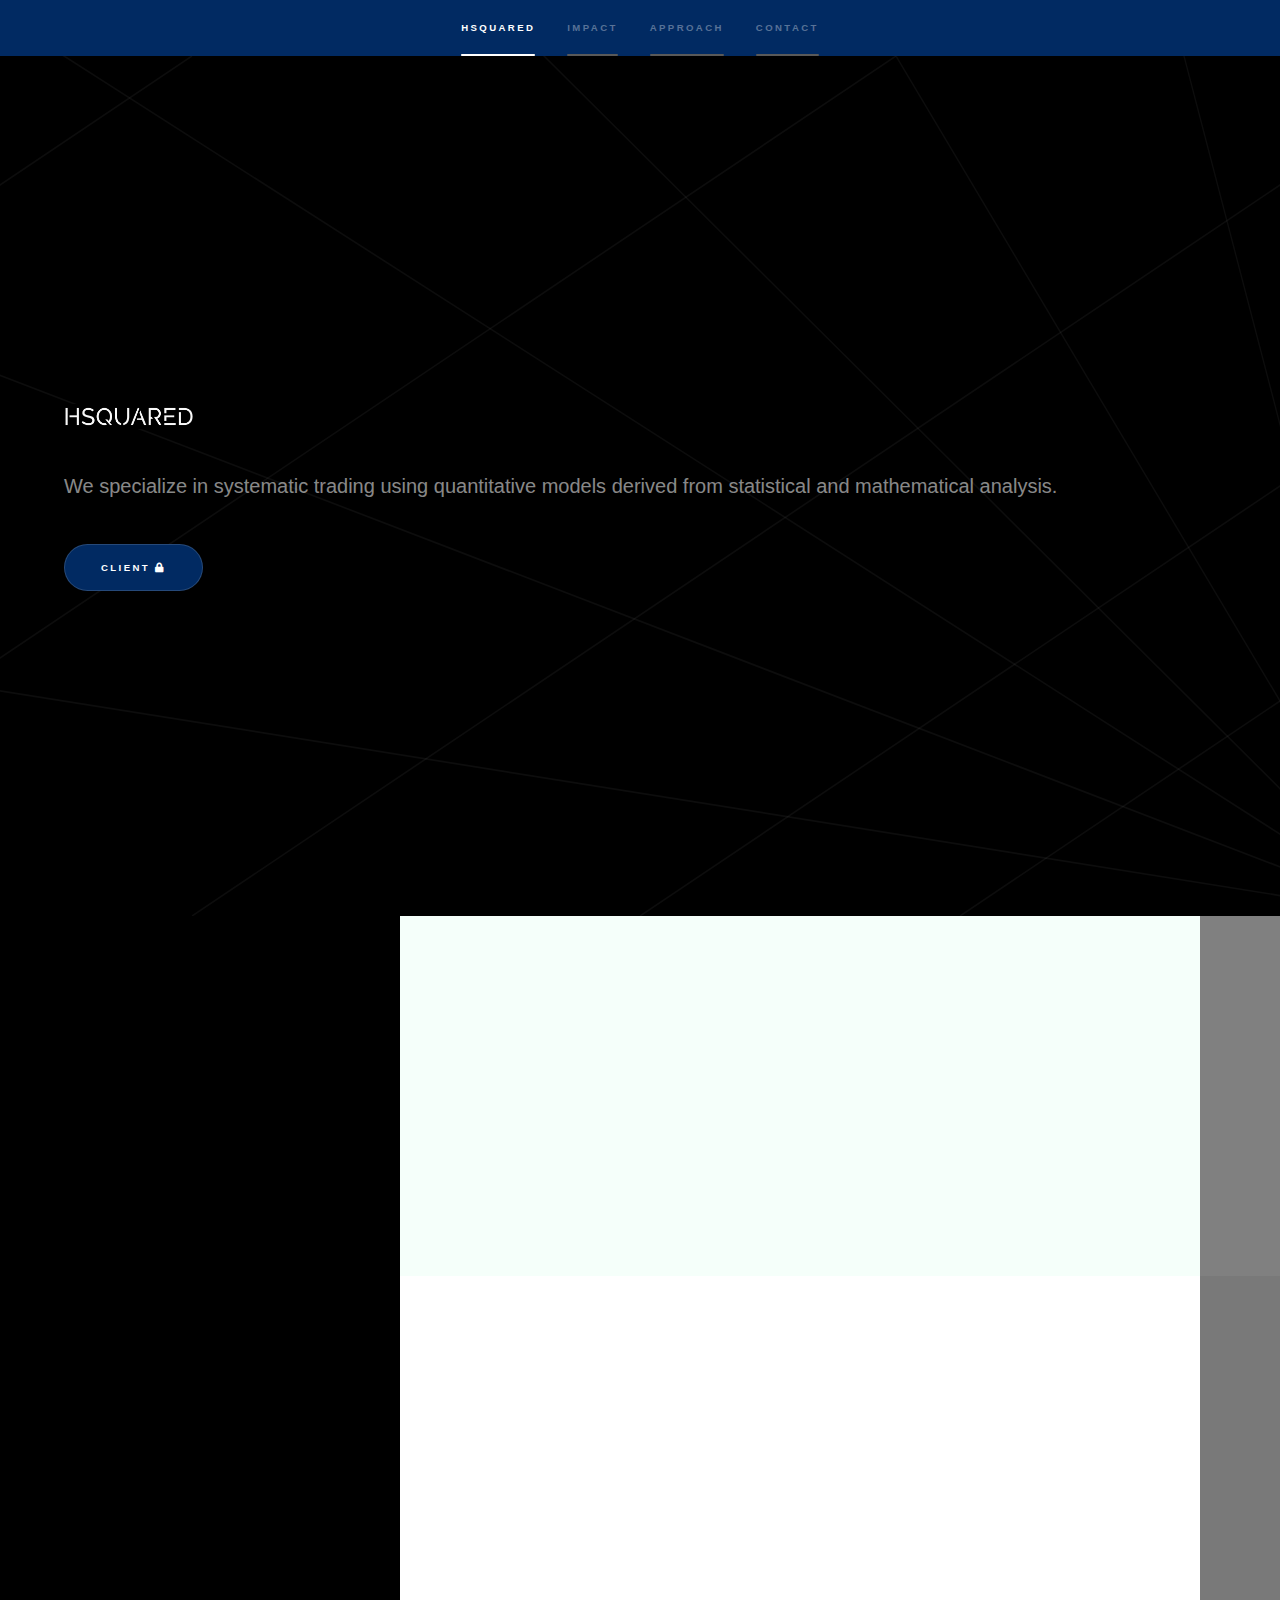
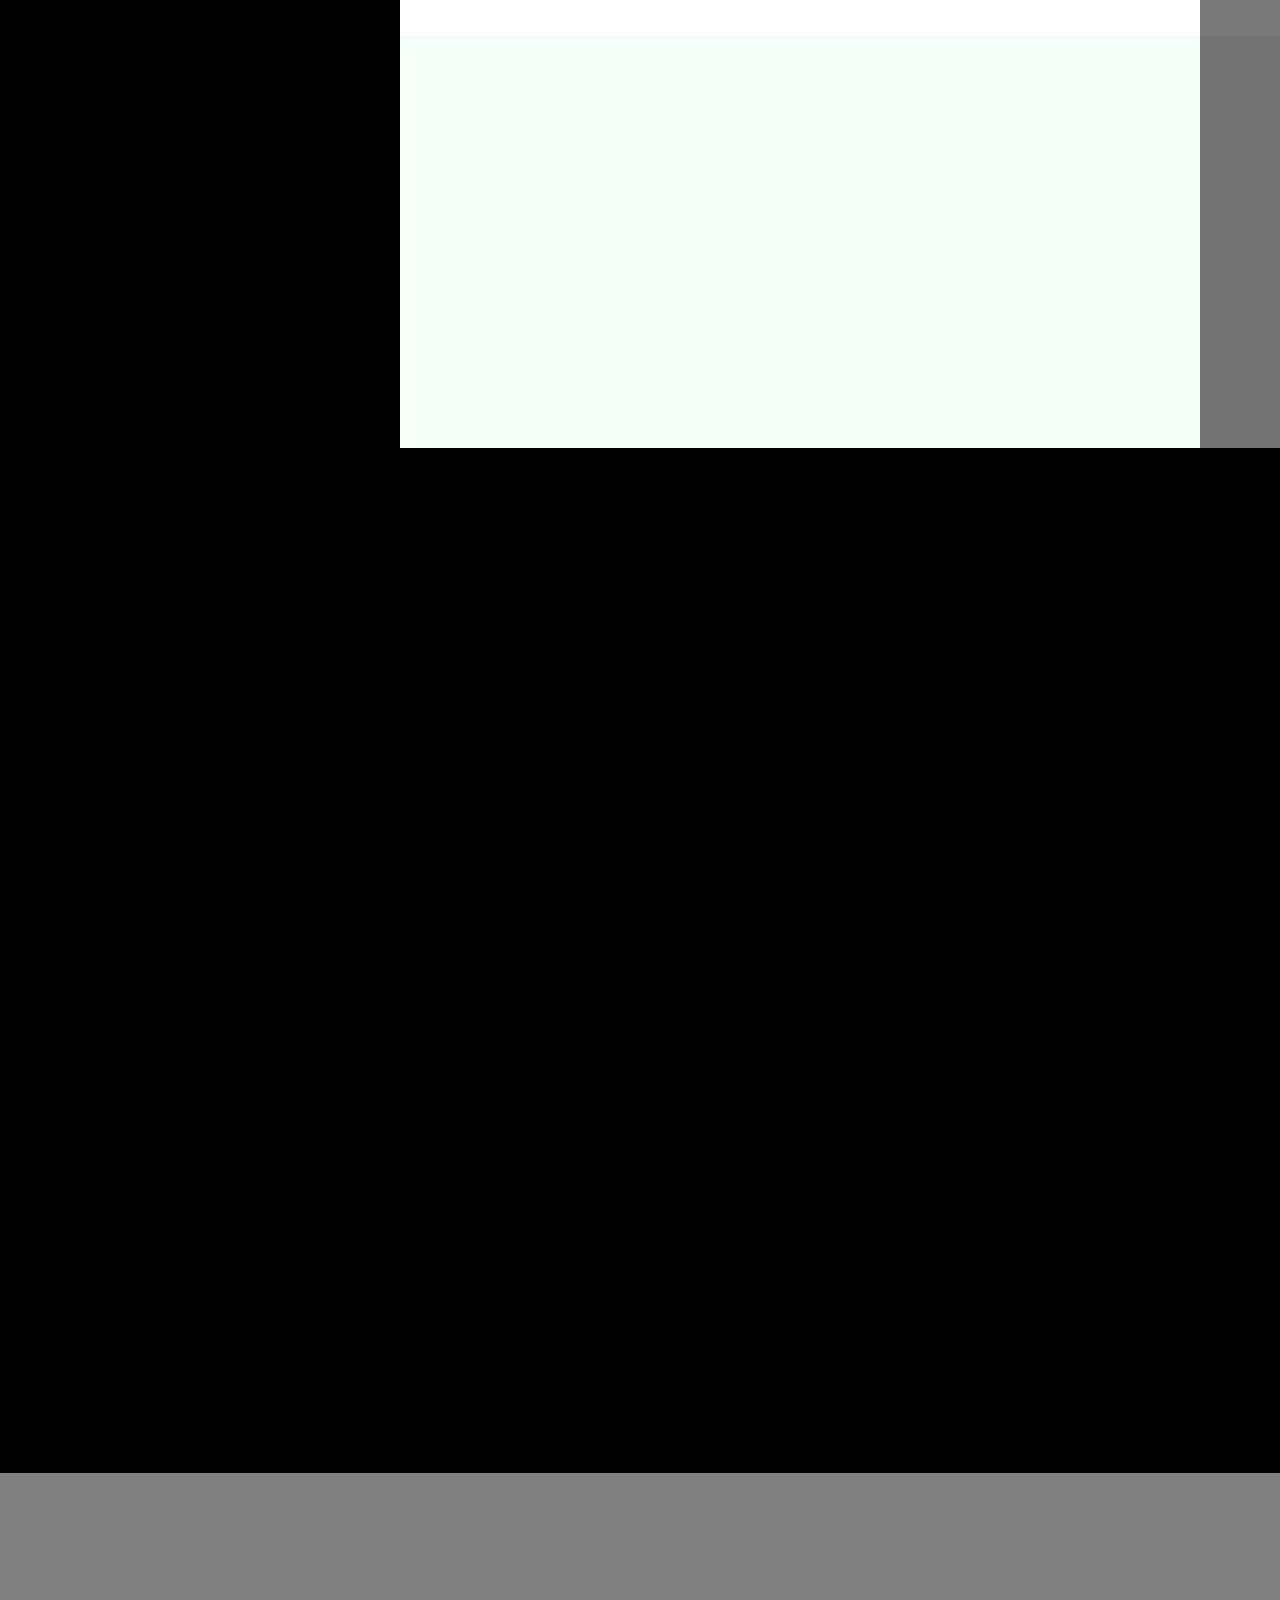
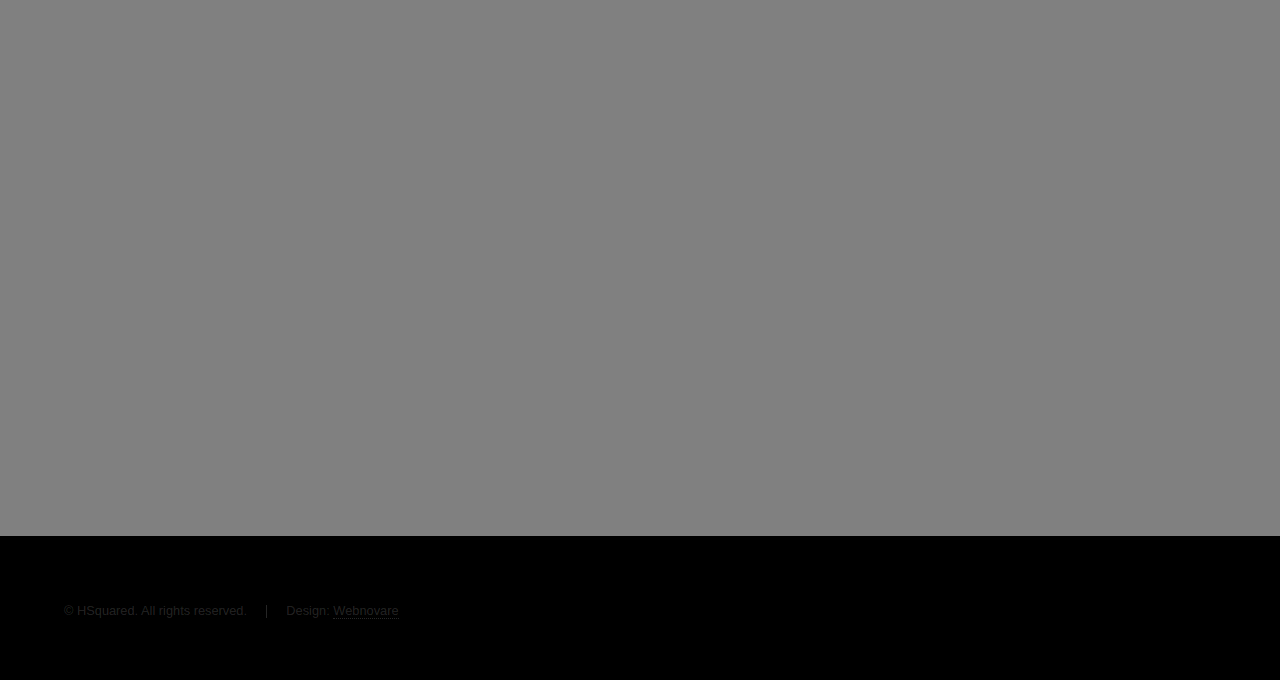
==== commit 1e60b208: "updates to site" ====
--- a/index.html
+++ b/index.html
@@ -35,10 +35,10 @@
 				<!-- Intro -->
 					<section id="intro" class="wrapper stylex fullscreen fade-up">
 						<div class="inner">
-							<h1>H<sup>2</sup></h1>
-							<p>We specialize in systematic trading using quantitative models derived from <a href="http://html5up.net">statistical</a> and <a href="http://html5up.net">mathematical</a> analysis.</p>
+							<h1><img src="images/h2small1.png" alt="" style='width:150px;'/></h1>
+							<p>We specialize in systematic trading using quantitative models derived from statistical and mathematical analysis.</p>
 							<ul class="actions">
-								<li><a href="login.html" class="button scrolly">Investors Portal</a></li>
+								<li><a href="login.html" class="button scrolly">Client <i class="fa fa-lock" aria-hidden="true"></i></a></li>
 							</ul>
 						</div>
 					</section>
@@ -49,7 +49,7 @@
 							<a href="#" class="image"><img src="images/ai.jpg" alt="" data-position="center center" /></a>
 							<div class="content" style='background: mintcream'>
 								<div class="inner">
-									<h2 style='color: #5e6167'>Investors</h2>
+									<h2 style='color: #5e6167'>Influence</h2>
 									<p style='color: gray'>Our clients are real people and include some of the world’s largest public and corporate pension plans, sovereign wealth funds, insurance companies, research institutions, educational endowments, healthcare systems and foundations.</p>
 									<ul class="actions" style='color: gray'>
 										<li style='color: gray'><a href="impact.html" class="button" style='border-color: gray'>Learn more</a></li>
@@ -118,7 +118,7 @@
 								</section>
 								<section>
 									<span class="icon major fa-gem"></span>
-									<h3>$17b+</h3>
+									<h3>$170b+</h3>
 									<p>Assets under management: We have a range of investors from all around the world.</p>
 								</section>
 							</div>
@@ -135,18 +135,20 @@
 							<p style='color: gray'>Hsquared quickly and accurately delivers business and financial information, news and insight around the world. Help us to connect you with the right person by telling us about yourself, and what solution do you want to learn more about?</p>
 							<div class="split style1"  style='color: gray'>
 								<section>
-									<form method="post" action="#">
+									
+									<form method="post" action="connect.php">
+										
 										<div class="fields" style='color: gray'>
 											<div class="field half" >
-												<label for="name" style='color: #5e6167'>Name</label>
+												<label for="name" style='color: #5e6167'>Full Name</label>
 												<input style='background: gray' type="text" name="name" id="name" />
 											</div>
 											<div class="field half">
-												<label for="email" style='color: #5e6167'>Email</label>
+												<label for="email" style='color: #5e6167'>Business Email</label>
 												<input style='background: gray'type="text" name="email" id="email" />
 											</div>
 											<div class="field">
-												<label for="message" style='color: #5e6167'>Message</label>
+												<label for="message" style='color: #5e6167'>Inquiry</label>
 												<textarea style='background: gray' name="message" id="message" rows="5"></textarea>
 											</div>
 										</div>
@@ -154,11 +156,12 @@
 											<li style='color: gray'><a href="" class="button submit">Send Message</a></li>
 										</ul>
 									</form>
+									
 								</section>
 								<section>
 									<ul class="contact" style='color: gray'>
 										<li style='color: gray'>
-											<h3 style='color: #5e6167'>Address</h3>
+											<h3 style='color: #5e6167'>HQ</h3>
 											<span style='color: gray'>Al Khatem Tower - ADGM Square Island<br />
 												Floor 14<br />
 											Abu Dhabi<br />
--- a/assets/css/main.css
+++ b/assets/css/main.css
@@ -17,12 +17,15 @@
 canvas, details, embed, figure, figcaption,
 footer, header, hgroup, menu, nav, output, ruby,
 section, summary, time, mark, audio, video {
+	cursor: url(images/cursor.png), auto !important;
 	margin: 0;
 	padding: 0;
 	border: 0;
 	font-size: 100%;
 	font: inherit;
 	vertical-align: baseline;}
+
+
 
 article, aside, details, figcaption, figure,
 footer, header, hgroup, menu, nav, section {
@@ -3303,7 +3306,7 @@
 			@media screen and (max-width: 736px) {
 
 				.wrapper.fullscreen {
-					padding: 2em 0;
+					padding: 365 0;
 					min-height: 0;
 				}
 
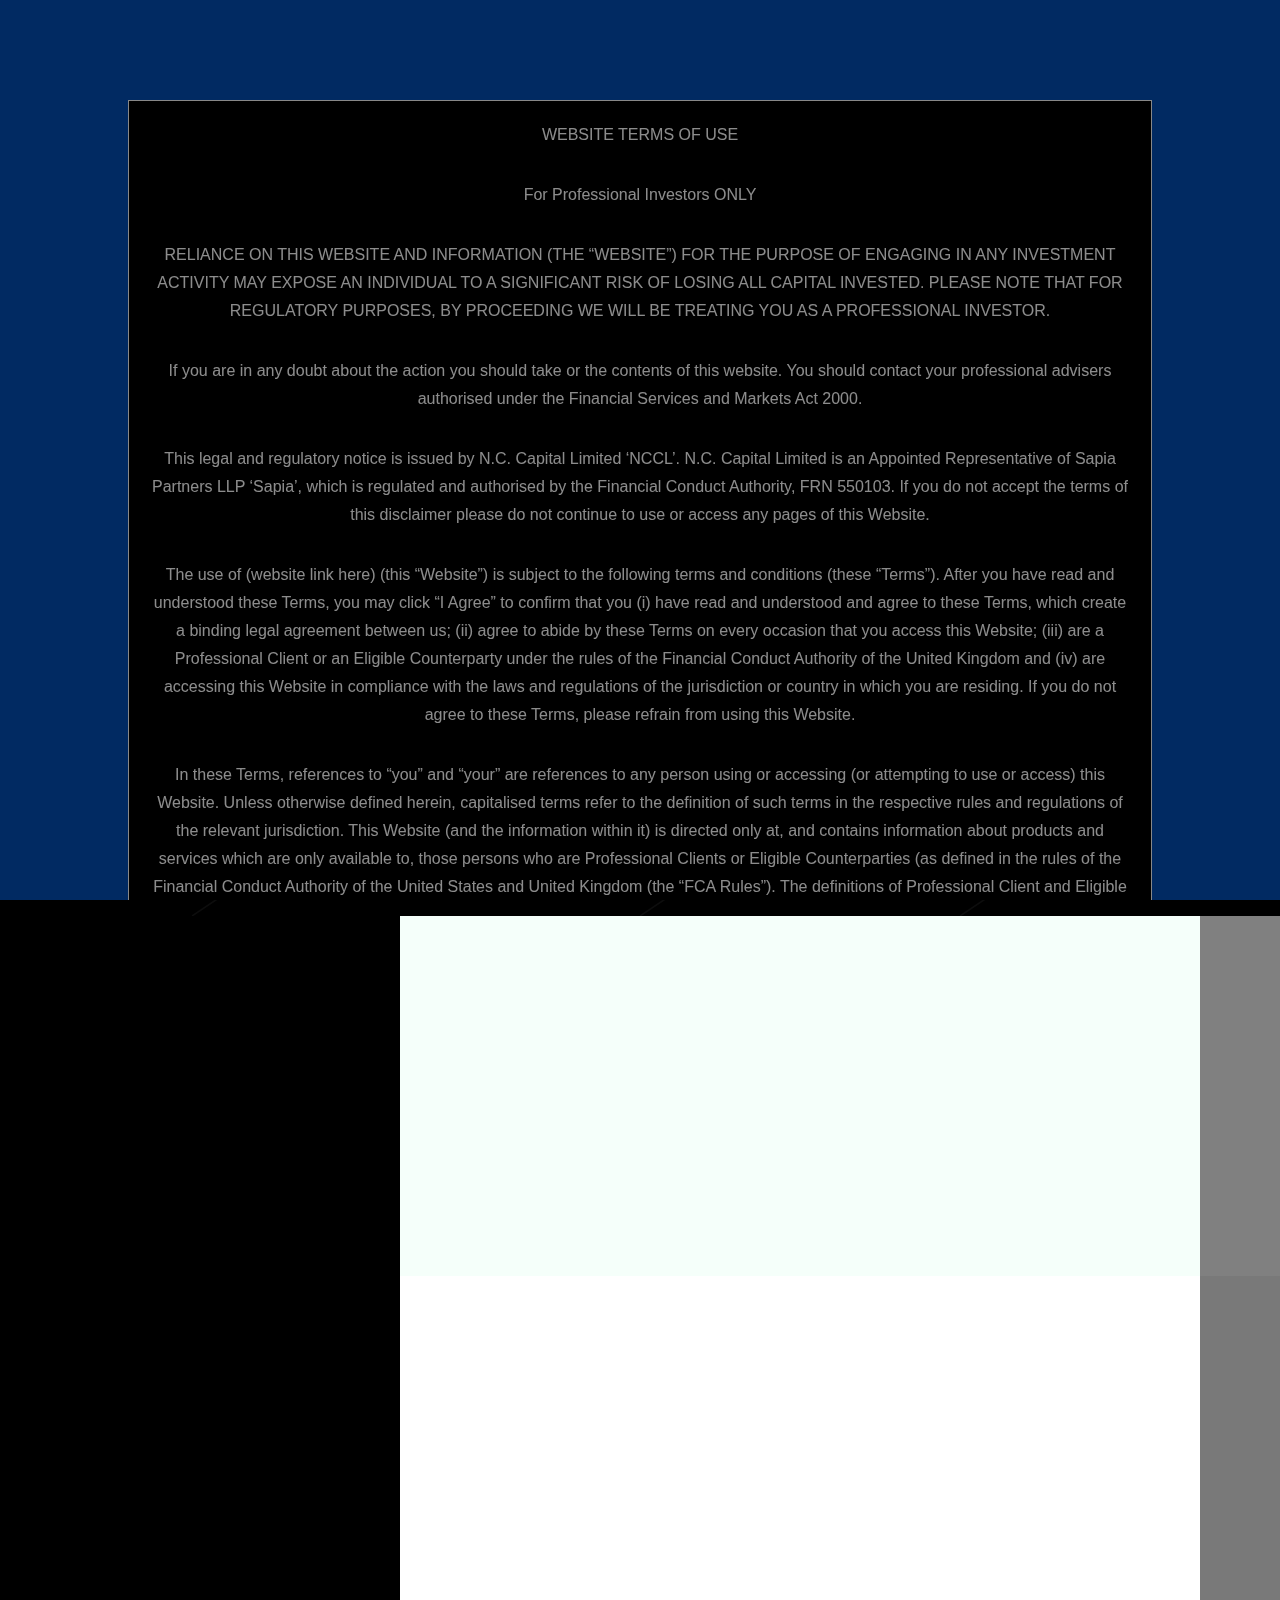
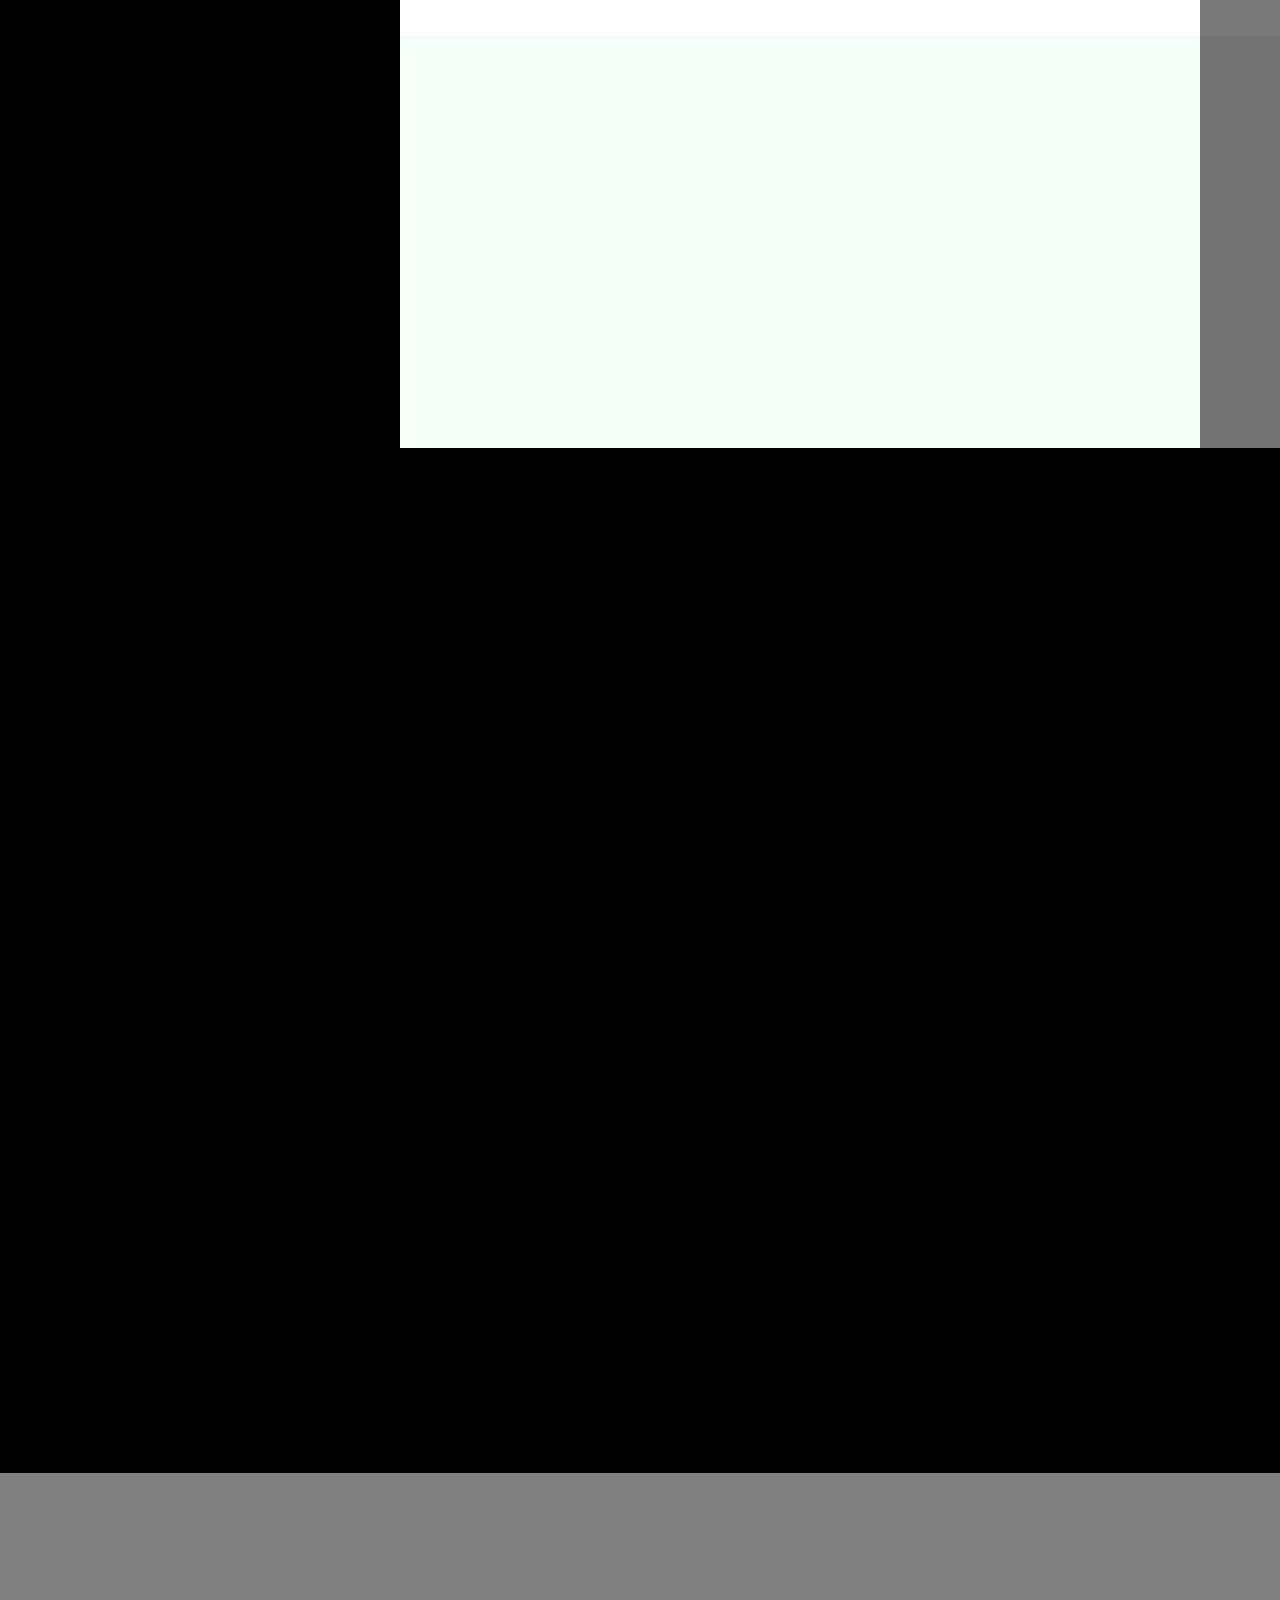
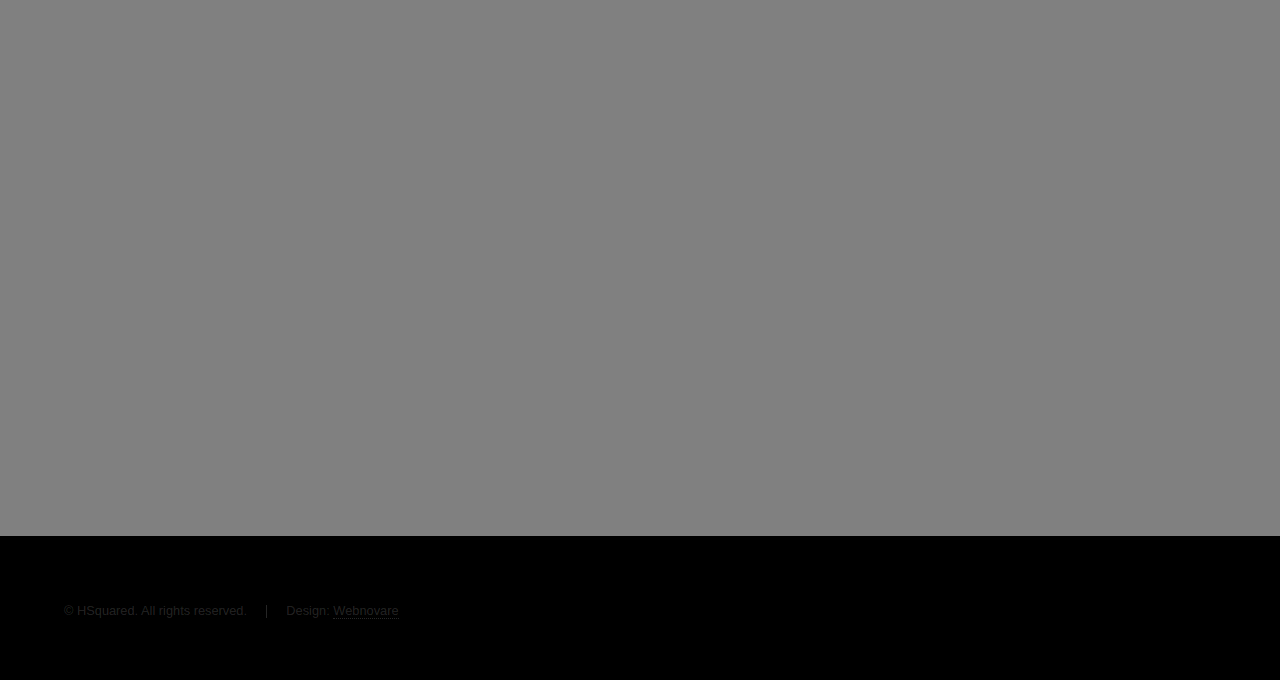
==== commit a48af5b8: "updates to site" ====
--- a/index.html
+++ b/index.html
@@ -13,7 +13,43 @@
 		<link rel="stylesheet" href="assets/css/main.css" />
 		<noscript><link rel="stylesheet" href="assets/css/noscript.css" /></noscript>
 	</head>
+	
+	<!-- Trigger/Open The Modal -->
+							<!-- <button id="myBtn">Open Modal</button> -->
+							<!-- The Modal -->
+							<div id="myModal" class="modal" style='z-index: 200000;'>
+
+							  <!-- Modal content -->
+							  <div class="modal-content">
+								<p>WEBSITE TERMS OF USE </p>
+								<p class="style:text-align:left;">For Professional Investors ONLY</p>
+								<p>RELIANCE ON THIS WEBSITE AND INFORMATION (THE “WEBSITE”) FOR THE PURPOSE OF ENGAGING IN ANY INVESTMENT ACTIVITY MAY EXPOSE AN INDIVIDUAL TO A SIGNIFICANT RISK OF LOSING ALL CAPITAL INVESTED. PLEASE NOTE THAT FOR REGULATORY PURPOSES, BY PROCEEDING WE WILL BE TREATING YOU AS A PROFESSIONAL INVESTOR.</p>
+								<p>If you are in any doubt about the action you should take or the contents of this website. You should contact your professional advisers authorised under the Financial Services and Markets Act 2000.</p>
+								<p>This legal and regulatory notice is issued by N.C. Capital Limited ‘NCCL’. N.C. Capital Limited is an Appointed Representative of Sapia Partners LLP ‘Sapia’, which is regulated and authorised by the Financial Conduct Authority, FRN 550103. If you do not accept the terms of this disclaimer please do not continue to use or access any pages of this Website. </p>
+								<p>The use of (website link here) (this “Website”) is subject to the following terms and conditions (these “Terms”).  After you have read and understood these Terms, you may click “I Agree” to confirm that you (i) have read and understood and agree to these Terms, which create a binding legal agreement between us; (ii) agree to abide by these Terms on every occasion that you access this Website; (iii) are a Professional Client or an Eligible Counterparty under the rules of the Financial Conduct Authority of the United Kingdom and (iv) are accessing this Website in compliance with the laws and regulations of the jurisdiction or country in which you are residing. If you do not agree to these Terms, please refrain from using this Website.</p>
+								<p>In these Terms, references to “you” and “your” are references to any person using or accessing (or attempting to use or access) this Website. Unless otherwise defined herein, capitalised terms refer to the definition of such terms in the respective rules and regulations of the relevant jurisdiction. This Website (and the information within it) is directed only at, and contains information about products and services which are only available to, those persons who are Professional Clients or Eligible Counterparties (as defined in the rules of the Financial Conduct Authority of the United States and United Kingdom (the “FCA Rules”). The definitions of Professional Client and Eligible Counterparty can be found on the FCA’s website. If you are in any doubt as to your status you should consult a financial adviser or contact us.</p>
+								<p>NCCL provides the Website for the purpose of general information purposes only and the information and materials contained therein should not be relied upon as a substitute for financial or other professional advice. Nothing on this Website constitutes: (i) an offer, advice, invitation or solicitation by NCCL or its affiliates to buy or sell any investments or securities, futures, options or other financial instruments; (ii) an invitation or inducement to engage in investment activity or a financial promotion of any kind; or (iii) investment advice or recommendation.</p>
+								<p> In addition to the above, this Website, and the information within it, are not directed at, or addressed to, any person resident in the territory of any country or jurisdiction where such distribution would be contrary to local law or regulation.  Accordingly, all persons who access this Website are required to inform themselves of, and to comply with, any such restrictions.</p>
+								<p>Please read the information set out below. Potential investors should consult their financial adviser before making any investments. Potential investors should also fully consider the available information, including, but not limited to the risk warnings set out below.</p>
+								<p>Investing entails risks, including possible loss of principal. No representation is being made that any investment or transaction will or is likely to achieve profits or losses similar to those achieved in the past, or that significant losses will be avoided. No assurances or guarantees are given regarding the performance of any investment. Past performance may not be repeated and should not be seen as a guide to future performance.</p>
+								<p>I AGREE AND CONFIRM THAT I AM A PROFESSIONAL CLIENT OR AN ELIGIBLE COUNTERPARTY UNDER THE RULES OF THE FINANCIAL CONDUCT AUTHORITY OF THE UNITED STATES OR UNITED KINGDOM, AND I AM ACCESSING THIS WEBSITE IN COMPLIANCE WITH THE LAWS AND REGULATIONS OF THE JURISDICTION OR COUNTRY IN WHICH I AM RESIDING.</p>
+								<p>By clicking “I AGREE” below this will certify that you have read the above disclaimer and that you understand and agree that:</p>
+								<p>Nothing contained on this Website is deemed to be an offer to sell;</p>
+								<p>You are a professional investor;</p>
+								<p>Investments are subject to risk and can gain or lose money;</p>
+								<p>Some or all investment services or products may not be available to you in your jurisdiction.</p>
+
+								<span class="button">I AGREE</span>
+
+							  </div>
+
+							</div>
+							
+							
+							
 	<body class="is-preload">
+		
+		
 
 		<!-- Sidebar -->
 			<section id="sidebar">
@@ -31,6 +67,7 @@
 
 		<!-- Wrapper -->
 			<div id="wrapper">
+				
 
 				<!-- Intro -->
 					<section id="intro" class="wrapper stylex fullscreen fade-up">
@@ -40,6 +77,7 @@
 							<ul class="actions">
 								<li><a href="login.html" class="button scrolly">Client <i class="fa fa-lock" aria-hidden="true"></i></a></li>
 							</ul>
+
 						</div>
 					</section>
 
@@ -203,6 +241,36 @@
 			</footer>
 
 		<!-- Scripts -->
+			
+			<script>
+			// Get the modal
+			var modal = document.getElementById("myModal");
+
+			// Get the button that opens the modal
+			//var btn = document.getElementById("myBtn");
+
+			// Get the <span> element that closes the modal
+			var span = document.getElementsByClassName("button")[0];
+
+			// When the user clicks the button, open the modal 
+			//btn.onclick = function() {
+			  //modal.style.display = "block";
+			//}
+
+			// When the user clicks on <span> (x), close the modal
+			span.onclick = function() {
+			  modal.style.display = "none";
+			}
+
+			// When the user clicks anywhere outside of the modal, close it
+			//window.onclick = function(event) {
+			  //if (event.target == modal) {
+				//modal.style.display = "none";
+			  //}
+			//}
+			</script>
+		
+		
 			<script src="assets/js/jquery.min.js"></script>
 			<script src="assets/js/jquery.scrollex.min.js"></script>
 			<script src="assets/js/jquery.scrolly.min.js"></script>
--- a/assets/css/main.css
+++ b/assets/css/main.css
@@ -74,6 +74,52 @@
 	appearance: none;
 }
 
+
+
+
+    /* The Modal (background) */
+    .modal {
+      display: block; /* Hidden by default */
+      position: fixed; /* Stay in place */
+      z-index: 1; /* Sit on top */
+      padding-top: 100px; /* Location of the box */
+      left: 0;
+      top: 0;
+      width: 100%; /* Full width */
+      height: 100%; /* Full height */
+      overflow: auto; /* Enable scroll if needed */
+      background-color: rgb(0,0,0); /* Fallback color */
+      background-color: rgba(0,0,0,0.4); /* Black w/ opacity */
+    }
+
+    /* Modal Content */
+    .modal-content {
+      background-color: black;
+      margin: auto;
+      padding: 20px;
+      border: 1px solid #888;
+      width: 80%;
+		text-align: center;
+		box-shadow: 10px 10px 10px 1000px #012a62;
+    }
+
+    /* The Close Button */
+    .close {
+      color: #4bd6cf;
+      float: right;
+      font-size: 28px;
+      font-weight: bold;
+    }
+
+    .close:hover,
+    .close:focus {
+      color: #000;
+      text-decoration: none;
+      cursor: pointer;
+    }
+
+
+
 /* Basic */
 
 	@-ms-viewport {
@@ -114,6 +160,61 @@
 			-ms-transition: none !important;
 			transition: none !important;
 		}
+
+
+
+
+
+.quote {
+ 
+  
+}
+
+.QuoteModal {
+  position: absolute;
+  top: 0;
+  bottom: 0;
+  left: 0;
+  right: 0;
+  background: black;
+  transition: opacity 300ms;
+  visibility: hidden;
+  opacity: 0;
+}
+
+.QuoteModal:target {
+  visibility: visible;
+  opacity: 1;
+}
+
+.popup_modal {
+  position: relative;
+  margin: 70px auto;
+  padding: 20px;
+  background: black;
+  box-sizing: border-box;
+  box-shadow: 10px 10px 10px 10px #eee;
+  width: 800px;
+}
+
+.popup_modal .quoteclose {
+  position: absolute;
+  top: 10px;
+  right: 10px;
+  font-size: 10px;
+  color: black;
+}
+
+
+
+
+
+
+
+
+
+
+
 
 /* Type */
 
